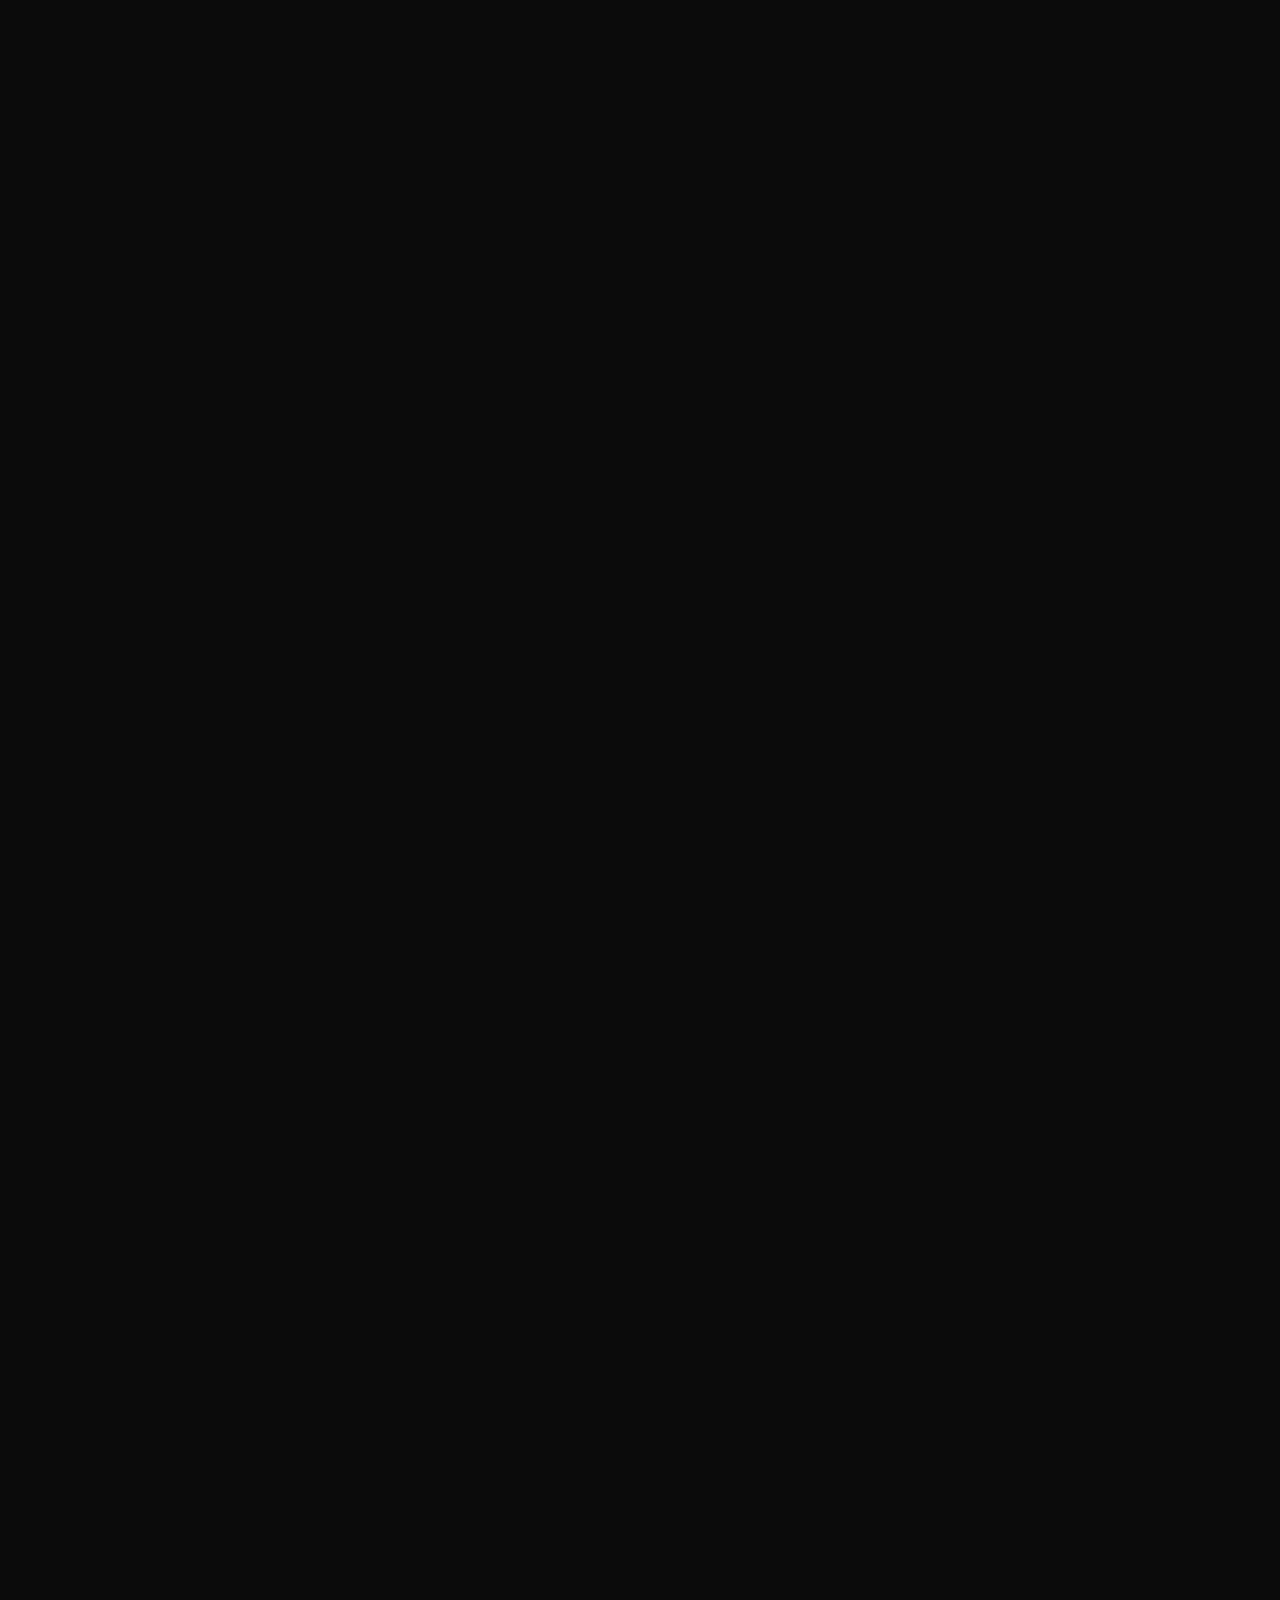
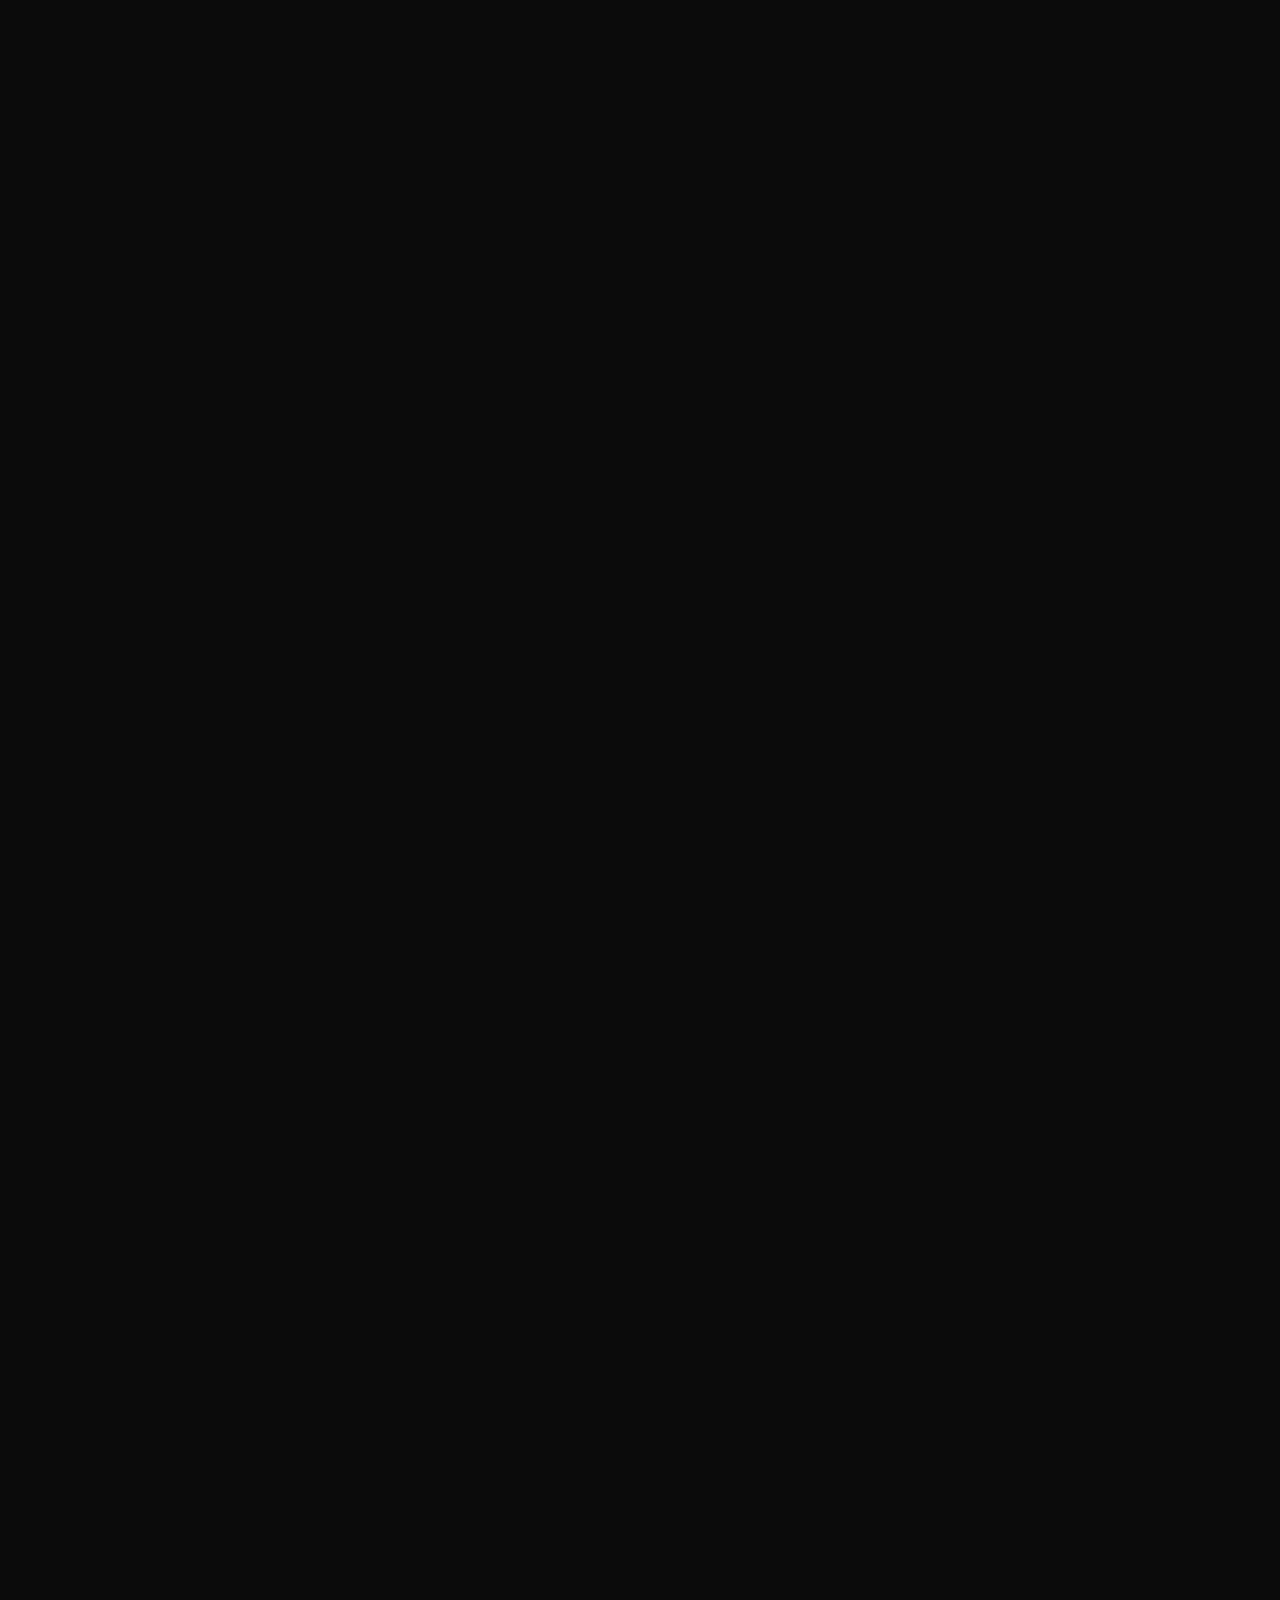
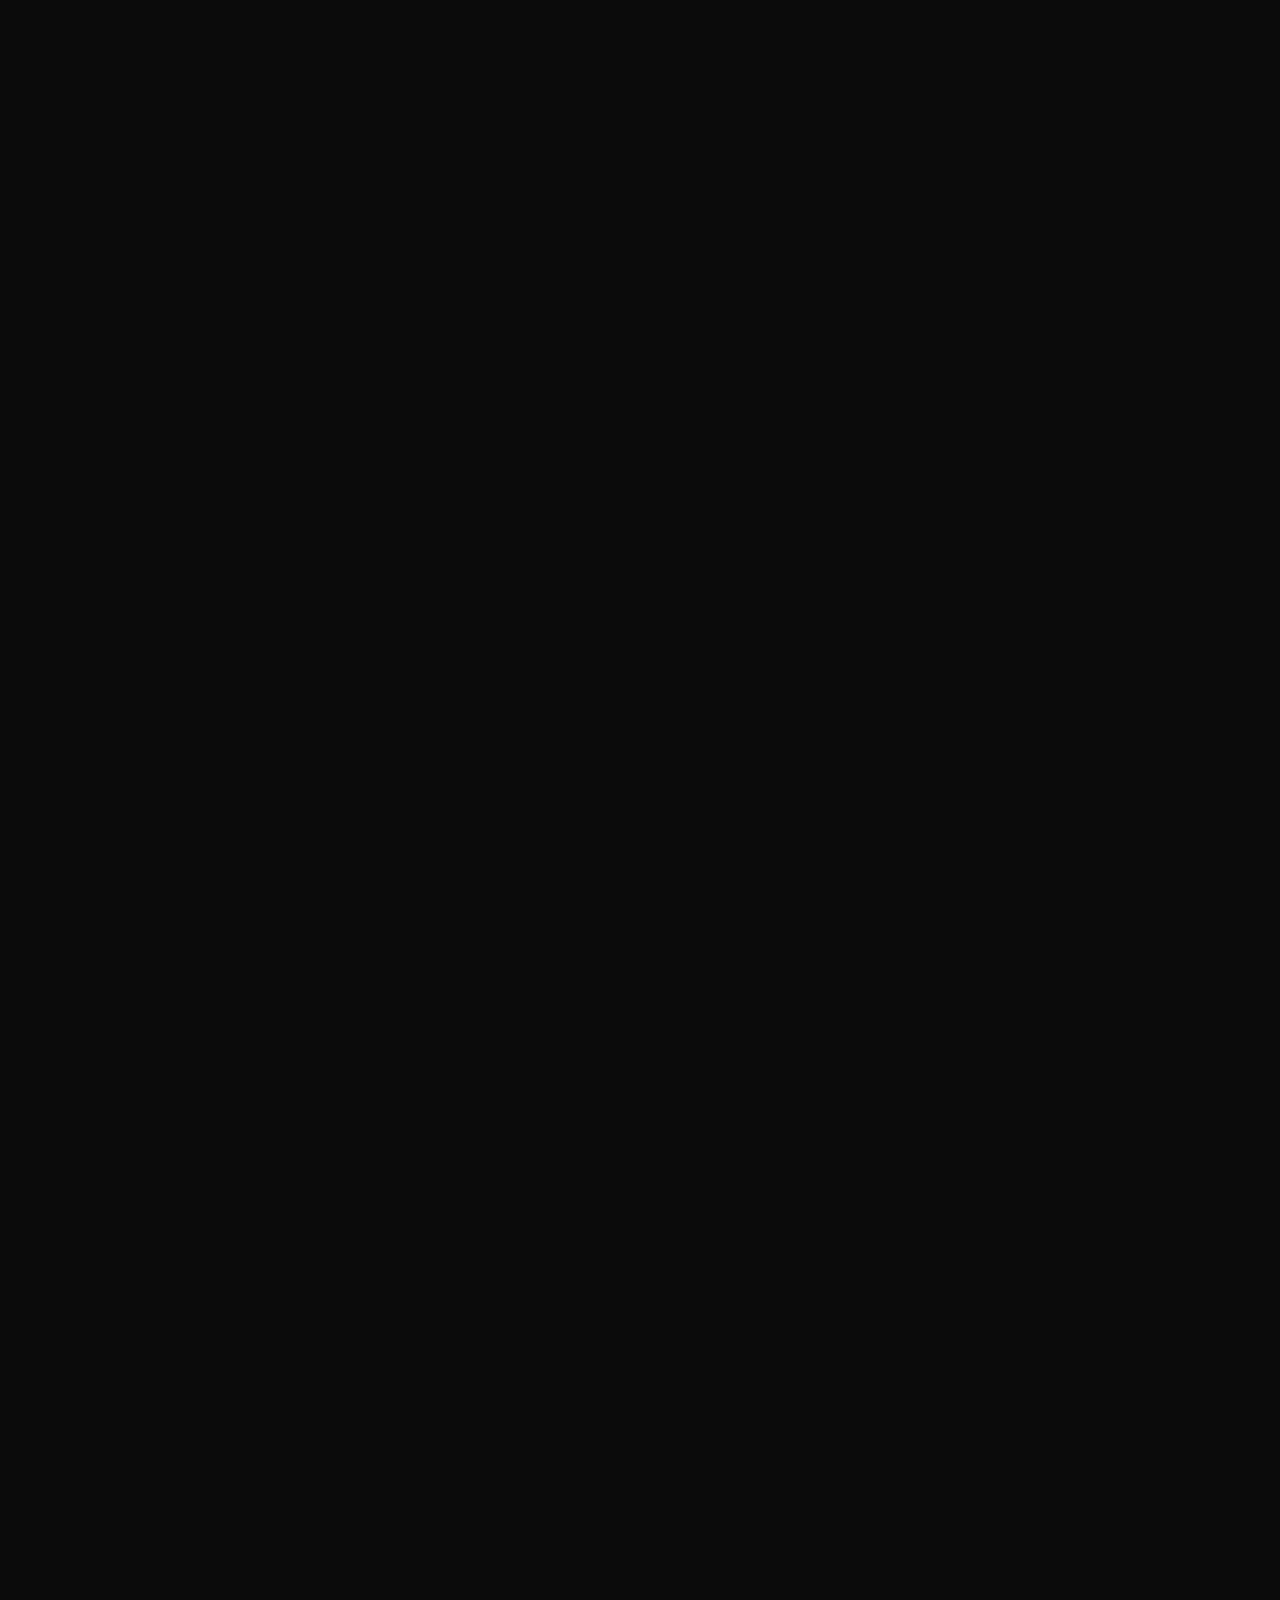
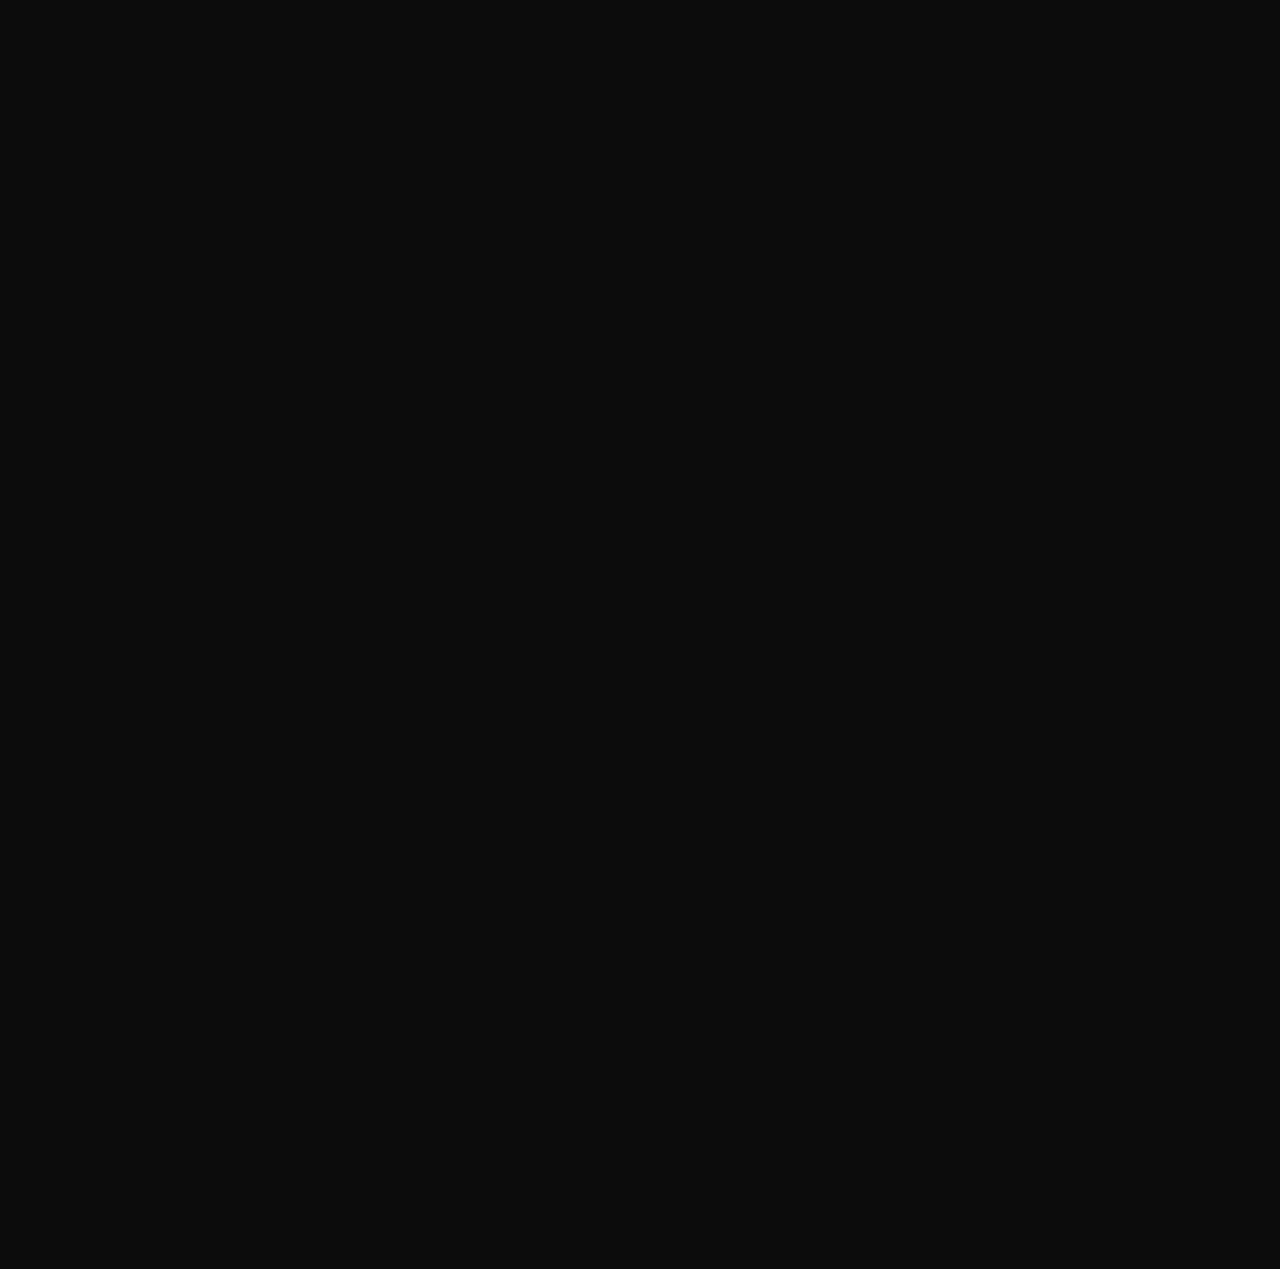
==== index.html @ 560ee4b4 "Initial Commit" ====
<!DOCTYPE html><!--  This site was created in Webflow. https://www.webflow.com  -->
<!--  Last Published: Mon Jul 11 2022 09:16:11 GMT+0000 (Coordinated Universal Time)  -->
<html data-wf-page="62cbea3e49e8c63cfcd0ecac" data-wf-site="62cbea3e49e8c60fb9d0eca7">
<head>
  <meta charset="utf-8">
  <title>Tunde Digital Pro | Visual Arts</title>
  <meta content="Tunde Digital Pro is a professional photographer specializing in Cinematography, Video Content Creation, Pictures and Animations helping small businesses, non-profits, &amp; individuals succeed on the web content" name="description">
  <meta content="Tunde Digital Pro | Professional Photographer" property="og:title">
  <meta content="Tunde Digital Pro is a professional photographer specializing in Cinematography, Video Content Creation, Pictures and Animations helping small businesses, non-profits, &amp; individuals succeed on the web content" property="og:description">
  <meta content="https://uploads-ssl.webflow.com/60ebc127983d7f86c1175c0a/60ec6b22c7c808c60094d18e_edited-IMG_2012.jpg" property="og:image">
  <meta content="Darren Harroff | Webflow Expert &amp; Digital Designer" property="twitter:title">
  <meta content="Tunde Digital Pro is a professional photographer specializing in Cinematography, Video Content Creation, Pictures and Animations helping small businesses, non-profits, &amp; individuals succeed on the web content" property="twitter:description">
  <meta content="https://uploads-ssl.webflow.com/60ebc127983d7f86c1175c0a/60ec6b22c7c808c60094d18e_edited-IMG_2012.jpg" property="twitter:image">
  <meta property="og:type" content="website">
  <meta content="summary_large_image" name="twitter:card">
  <meta content="width=device-width, initial-scale=1" name="viewport">
  <meta content="Webflow" name="generator">
  <link href="css/normalize.css" rel="stylesheet" type="text/css">
  <link href="css/webflow.css" rel="stylesheet" type="text/css">
  <link href="css/template2-33105a.webflow.css" rel="stylesheet" type="text/css">
  <style>@media (min-width:992px) {html.w-mod-js:not(.w-mod-ix) [data-w-id="42b2e0fd-8718-41ca-9d57-e342f65f5da0"] {-webkit-transform:translate3d(0, 0, 0) scale3d(1, 0, 1) rotateX(0) rotateY(0) rotateZ(0) skew(0, 0);-moz-transform:translate3d(0, 0, 0) scale3d(1, 0, 1) rotateX(0) rotateY(0) rotateZ(0) skew(0, 0);-ms-transform:translate3d(0, 0, 0) scale3d(1, 0, 1) rotateX(0) rotateY(0) rotateZ(0) skew(0, 0);transform:translate3d(0, 0, 0) scale3d(1, 0, 1) rotateX(0) rotateY(0) rotateZ(0) skew(0, 0);}html.w-mod-js:not(.w-mod-ix) [data-w-id="4d3be258-c948-62e9-1981-57ecc1e276d4"] {-webkit-transform:translate3d(0, 1em, 0) scale3d(1, 1, 1) rotateX(0) rotateY(0) rotateZ(0) skew(0, 3deg);-moz-transform:translate3d(0, 1em, 0) scale3d(1, 1, 1) rotateX(0) rotateY(0) rotateZ(0) skew(0, 3deg);-ms-transform:translate3d(0, 1em, 0) scale3d(1, 1, 1) rotateX(0) rotateY(0) rotateZ(0) skew(0, 3deg);transform:translate3d(0, 1em, 0) scale3d(1, 1, 1) rotateX(0) rotateY(0) rotateZ(0) skew(0, 3deg);opacity:0;}}@media (max-width:991px) and (min-width:768px) {html.w-mod-js:not(.w-mod-ix) [data-w-id="42b2e0fd-8718-41ca-9d57-e342f65f5da0"] {-webkit-transform:translate3d(0, 0, 0) scale3d(1, 0, 1) rotateX(0) rotateY(0) rotateZ(0) skew(0, 0);-moz-transform:translate3d(0, 0, 0) scale3d(1, 0, 1) rotateX(0) rotateY(0) rotateZ(0) skew(0, 0);-ms-transform:translate3d(0, 0, 0) scale3d(1, 0, 1) rotateX(0) rotateY(0) rotateZ(0) skew(0, 0);transform:translate3d(0, 0, 0) scale3d(1, 0, 1) rotateX(0) rotateY(0) rotateZ(0) skew(0, 0);}}@media (max-width:767px) and (min-width:480px) {html.w-mod-js:not(.w-mod-ix) [data-w-id="42b2e0fd-8718-41ca-9d57-e342f65f5da0"] {-webkit-transform:translate3d(0, 0, 0) scale3d(1, 0, 1) rotateX(0) rotateY(0) rotateZ(0) skew(0, 0);-moz-transform:translate3d(0, 0, 0) scale3d(1, 0, 1) rotateX(0) rotateY(0) rotateZ(0) skew(0, 0);-ms-transform:translate3d(0, 0, 0) scale3d(1, 0, 1) rotateX(0) rotateY(0) rotateZ(0) skew(0, 0);transform:translate3d(0, 0, 0) scale3d(1, 0, 1) rotateX(0) rotateY(0) rotateZ(0) skew(0, 0);}}@media (max-width:479px) {html.w-mod-js:not(.w-mod-ix) [data-w-id="42b2e0fd-8718-41ca-9d57-e342f65f5da0"] {-webkit-transform:translate3d(0, 0, 0) scale3d(1, 0, 1) rotateX(0) rotateY(0) rotateZ(0) skew(0, 0);-moz-transform:translate3d(0, 0, 0) scale3d(1, 0, 1) rotateX(0) rotateY(0) rotateZ(0) skew(0, 0);-ms-transform:translate3d(0, 0, 0) scale3d(1, 0, 1) rotateX(0) rotateY(0) rotateZ(0) skew(0, 0);transform:translate3d(0, 0, 0) scale3d(1, 0, 1) rotateX(0) rotateY(0) rotateZ(0) skew(0, 0);}}</style>
  <script src="https://ajax.googleapis.com/ajax/libs/webfont/1.6.26/webfont.js" type="text/javascript"></script>
  <script type="text/javascript">WebFont.load({  google: {    families: ["DM Serif Display:regular","Roboto:300,regular,500,700,900"]  }});</script>
  <!-- [if lt IE 9]><script src="https://cdnjs.cloudflare.com/ajax/libs/html5shiv/3.7.3/html5shiv.min.js" type="text/javascript"></script><![endif] -->
  <script type="text/javascript">!function(o,c){var n=c.documentElement,t=" w-mod-";n.className+=t+"js",("ontouchstart"in o||o.DocumentTouch&&c instanceof DocumentTouch)&&(n.className+=t+"touch")}(window,document);</script>
  <link href="images/tdp-favicon.jpg" rel="shortcut icon" type="image/x-icon">
  <link href="images/tdp-webclip-ed.jpg" rel="apple-touch-icon">
  <style>
body {
overflow-x: hidden;
opacity: 0;
}
</style>
  <style>
  .service_list p {
    transform: translate3d(-200%,0,0);
  }
  .service_list:before {
    transform: scale3d(1,0,1);
  }
  @media (max-width:767px){
    .service_list p {
       transform: translate3d(-50%,0,0);
    }
  }
</style>
</head>
<body data-w-id="60ebc127983d7f13b7175c0c" style="opacity:0">
  <div class="globals">
    <div class="global-css w-embed">
      <style>
  .no-point {
    pointer-events: none;
  }
  .service_list p {
    font-size: 1.5em;
    padding: .75em 0;
    width: auto;
    transition: transform 1500ms cubic-bezier(.19, 1, .22, 1) 750ms;
  }
  .service:nth-child(odd) .service_list p:nth-child(3n + 1) {
    padding-left: 2em;
  }
  .service:nth-child(odd) .service_list p:nth-child(2n + 2) {
    padding-left: 4em;
  }
  .service:nth-child(even) .service_list p:nth-child(3n + 2) {
    padding-left: 2em;
  }
  .service:nth-child(even) .service_list p:nth-child(4n + 1) {
    padding-left: 4em;
  }
  .service_list p.reveal {
    transform: translate3d(0%,0,0);
  }
  .service_list:before {
    content: "";
    display: block;
    width: 3px;
    height: 100%;
    background: #000;
    transform-origin: top;
    transition: transform 2000ms cubic-bezier(.19, 1, .22, 1) 500ms;
    position: absolute;
    left: 0;
    top: 0;
    z-index: 2;
  }
  .service_list:after {
    content: "";
    display: block;
    width: 100vw;
    height: 100%;
    background: #fff;
    position: absolute;
    right: 100%;
    top: 0;
    bottom: 0;
    z-index: 1;
  }
  .service_list.reveal:before{
    transform: scale3d(1,1,1);
  }
  .custom-cursor_wrap, .img-span_img-outer{
    pointer-events: none;
  }
  .cursor.cta-grow .cursor_arrow, .cursor.grow .cursor_arrow{
    opacity:1;
  }
   .cursor.blur-grow .cursor_arrow{
    opacity:0;
  }
  @keyframes rotate {
    from {transform: rotate(0deg);}
    to {transform: rotate(360deg);}
  }
  .cursor.blur-grow .cursor-text{
    display: block;
    opacity:1;
    animation: rotate 10s linear infinite;
  }
  body:hover .cursor {
    opacity: 1;
  }
  .section_body.large.about > .grow-text:nth-child(odd){
    transform-origin: bottom right !important;
  }
  .section_body.large.about > .grow-text:nth-child(3n + 2){
    transform-origin: center left !important;
  }
  @media (max-width:767px){
    .service_list p {
      width: 200vw;
    }
  }
  @media (min-width:1700px){
    body {
      font-size: 17px;
    }
  }
  @keyframes tickerForwards {
    from {transform: translate3d(0%, 0, 0);}
    to {transform: translate3d(-100%, 0, 0);}
  }
  .ticker.forwards .ticker_group {
    animation: tickerForwards 25s linear infinite;
  }
  .ticker.slow .ticker_group {
    animation: tickerForwards 45s linear infinite;
  }
  .ticker.giant .ticker_group {
    animation: tickerForwards 200s linear infinite;
  }
  @keyframes tickerBackwards {
    from {transform: translate3d(0%, 0, 0);}
    to {transform: translate3d(100%, 0, 0);}
  }
  .ticker.reverse .ticker_group {
    animation: tickerBackwards 25s linear infinite;
  }
  .img-span{
    display: inline-flex;
  }
</style>
    </div>
  </div>
  </div>
  <header class="header difference">
    <div class="container">
      <div class="navbar_inner">
        <a href="#home" class="logo_link w-inline-block"><img src="images/logo.jpg" loading="lazy" alt="DH Logo" class="navbar_logo"></a>
        <nav class="nav">
          <a href="#works" class="nav_link">Works.</a>
          <a href="#skills" class="nav_link">Skills.</a>
          <a href="#about" class="nav_link">About.</a>
          <a href="#contact" class="nav_link">Contact.</a>
        </nav>
      </div>
    </div>
  </header>
  <div id="luxy" class="page-wrapper">
    <section id="home" data-w-id="04dcac28-e0ae-953e-2822-13c173886ed8" class="section hero wf-section">
      <div class="container hero-container">
        <div class="hero_inner">
          <div style="opacity:0" class="img-reveal_wrap hero_img-wrap">
            <div class="img-reveal_block dark"></div><img src="images/img8.jpg" loading="lazy" sizes="(max-width: 767px) 90vw, (max-width: 991px) 545.046875px, 37vw" alt="Headshot of Darren Harroff" class="img-reveal_img hero_image">
          </div>
          <div class="hero_heading-wrap">
            <div class="hero_heading_embed w-embed">
              <h1 class="hero_heading-all">
                <span class="hero_heading-track heading-1">
                  <span class="hero_heading-inner heading-1">
                    <span class="hero_heading heading-1">Baba</span>
                  </span>
                </span>
                <span class="hero_heading-track heading-2">
                  <span class="hero_heading-inner heading-2">
                    <span class="hero_heading heading-2">Tunde</span>
                  </span>
                </span>
                <span class="hero_heading-track heading-3">
                  <span class="hero_heading-inner heading-3">
                    <span class="hero_heading heading-3">Professional</span>
                  </span>
                </span>
                <span class="hero_heading-track heading-4">
                  <span class="hero_heading-inner heading-4">
                    <span class="hero_heading heading-4">Photographer</span>
                  </span>
                </span>
              </h1>
            </div>
          </div>
          <div class="hero_heading-wrap control">
            <div class="hero_heading-all">
              <div style="-webkit-transform:translate3d(-100vw, 0, 0) scale3d(1, 1, 1) rotateX(0) rotateY(0) rotateZ(0) skew(0, 0);-moz-transform:translate3d(-100vw, 0, 0) scale3d(1, 1, 1) rotateX(0) rotateY(0) rotateZ(0) skew(0, 0);-ms-transform:translate3d(-100vw, 0, 0) scale3d(1, 1, 1) rotateX(0) rotateY(0) rotateZ(0) skew(0, 0);transform:translate3d(-100vw, 0, 0) scale3d(1, 1, 1) rotateX(0) rotateY(0) rotateZ(0) skew(0, 0)" class="hero_heading-track heading-1">
                <div class="hero_heading-inner heading-1">
                  <div class="hero_heading heading-1">Baba</div>
                </div>
              </div>
              <div style="-webkit-transform:translate3d(100vw, 0, 0) scale3d(1, 1, 1) rotateX(0) rotateY(0) rotateZ(0) skew(0, 0);-moz-transform:translate3d(100vw, 0, 0) scale3d(1, 1, 1) rotateX(0) rotateY(0) rotateZ(0) skew(0, 0);-ms-transform:translate3d(100vw, 0, 0) scale3d(1, 1, 1) rotateX(0) rotateY(0) rotateZ(0) skew(0, 0);transform:translate3d(100vw, 0, 0) scale3d(1, 1, 1) rotateX(0) rotateY(0) rotateZ(0) skew(0, 0)" class="hero_heading-track heading-2">
                <div class="hero_heading-inner heading-2">
                  <div class="hero_heading heading-2">Tunde</div>
                </div>
              </div>
              <div style="-webkit-transform:translate3d(-100vw, 0, 0) scale3d(1, 1, 1) rotateX(0) rotateY(0) rotateZ(0) skew(0, 0);-moz-transform:translate3d(-100vw, 0, 0) scale3d(1, 1, 1) rotateX(0) rotateY(0) rotateZ(0) skew(0, 0);-ms-transform:translate3d(-100vw, 0, 0) scale3d(1, 1, 1) rotateX(0) rotateY(0) rotateZ(0) skew(0, 0);transform:translate3d(-100vw, 0, 0) scale3d(1, 1, 1) rotateX(0) rotateY(0) rotateZ(0) skew(0, 0)" class="hero_heading-track heading-3">
                <div class="hero_heading-inner heading-3">
                  <div class="hero_heading heading-3">Professional</div>
                </div>
              </div>
              <div style="-webkit-transform:translate3d(100vw, 0, 0) scale3d(1, 1, 1) rotateX(0) rotateY(0) rotateZ(0) skew(0, 0);-moz-transform:translate3d(100vw, 0, 0) scale3d(1, 1, 1) rotateX(0) rotateY(0) rotateZ(0) skew(0, 0);-ms-transform:translate3d(100vw, 0, 0) scale3d(1, 1, 1) rotateX(0) rotateY(0) rotateZ(0) skew(0, 0);transform:translate3d(100vw, 0, 0) scale3d(1, 1, 1) rotateX(0) rotateY(0) rotateZ(0) skew(0, 0)" class="hero_heading-track heading-4">
                <div class="hero_heading-inner heading-4">
                  <div class="hero_heading heading-4">Photographer</div>
                </div>
              </div>
            </div>
          </div>
        </div>
      </div>
    </section>
    <section class="section intro wf-section">
      <div class="container small">
        <div class="section_content">
          <!--<p data-w-id="30066008-27c5-a99b-6710-d096ce9dacd4" class="section_body large intro">Hey, Babatunde here.<span data-w-id="97bb521d-1930-e11f-e10d-025095fb128a" class="emoji">👋</span> I&#x27;m a Professional Photographer, &amp; visual designer. I love helping people thrive online with memorable pictures.</p> -->
          <p id="w-node-_9f3f3223-5878-20eb-144c-2a6d6eb0b722-fcd0ecac" class="section_body intro">If you need help bringing a dream, idea, or business to life with pro visuals like pictures, video content, or drone shots - give me a call!</p>
        </div>
      </div>
    </section>
    <section id="works" class="section projects wf-section">
      <h2 class="section-heading">Recent Work</h2>
      <div class="container works">
        <div data-w-id="f6585821-a33f-a5b0-aed3-c9632f41658b" class="flow-grid">
          <div id="w-node-_632c353c-3a0e-0c65-c1ca-de559a821920-fcd0ecac" data-w-id="632c353c-3a0e-0c65-c1ca-de559a821920" class="project_item vsds w-dyn-list">
            <div role="list" class="w-dyn-items">
              <div role="listitem" class="w-dyn-item">
                <a href="#" class="project vsds w-inline-block"><img id="w-node-_6bafd87a-d994-c9da-b3aa-0e6480e00949-fcd0ecac" loading="lazy" width="1000" src="/images/img1.jpg" alt="" class="project_image vsds">
                  <div id="w-node-_6bafd87a-d994-c9da-b3aa-0e6480e0094a-fcd0ecac" class="project_darken"></div>
                  <div id="w-node-_6bafd87a-d994-c9da-b3aa-0e6480e0094b-fcd0ecac" class="project_info">
                    <h3 id="w-node-_6bafd87a-d994-c9da-b3aa-0e6480e0094c-fcd0ecac" class="project_name">Skyscrapers, Cape Town</h3>
                    <div id="w-node-_6bafd87a-d994-c9da-b3aa-0e6480e0094e-fcd0ecac" class="project_desc">Street Photography</div>
                  </div>
                </a>
              </div>
            </div>
          </div>
          <div id="w-node-ff3e8412-0a37-3eff-8c20-2de0518a68e7-fcd0ecac" class="project_item tmm w-dyn-list">
            <div role="list" class="w-dyn-items">
              <div role="listitem" class="w-dyn-item">
                <a href="#" class="project tmm w-inline-block"><img id="w-node-ff3e8412-0a37-3eff-8c20-2de0518a68eb-fcd0ecac" loading="lazy" width="800" src="/images/img2.jpg" alt="" class="project_image tmm">
                  <div id="w-node-ff3e8412-0a37-3eff-8c20-2de0518a68ec-fcd0ecac" class="project_darken"></div>
                  <div id="w-node-ff3e8412-0a37-3eff-8c20-2de0518a68ed-fcd0ecac" class="project_info">
                    <h3 id="w-node-ff3e8412-0a37-3eff-8c20-2de0518a68ee-fcd0ecac" class="project_name">Africa Wild Flowers</h3>
                    <div id="w-node-ff3e8412-0a37-3eff-8c20-2de0518a68ef-fcd0ecac" class="project_desc">The Great Outdoors</div>
                  </div>
                </a>
              </div>
            </div>
          </div>
          <div id="w-node-cc5274d2-0126-6461-0282-265aa0bee7be-fcd0ecac" class="project_item bkz w-dyn-list">
            <div role="list" class="w-dyn-items">
              <div role="listitem" class="w-dyn-item">
                <a href="#" class="project bkz w-inline-block"><img id="w-node-cc5274d2-0126-6461-0282-265aa0bee7c2-fcd0ecac" loading="lazy" width="400" src="/images/IMG-8527.jpg" alt="" class="project_image bkz">
                  <div id="w-node-cc5274d2-0126-6461-0282-265aa0bee7c3-fcd0ecac" class="project_darken"></div>
                  <div id="w-node-cc5274d2-0126-6461-0282-265aa0bee7c4-fcd0ecac" class="project_info">
                    <h3 id="w-node-cc5274d2-0126-6461-0282-265aa0bee7c5-fcd0ecac" class="project_name">Lights, Camera, Action</h3>
                    <div id="w-node-cc5274d2-0126-6461-0282-265aa0bee7c6-fcd0ecac" class="project_desc">Camera</div>
                  </div>
                </a>
              </div>
            </div>
          </div>
          <div id="w-node-_51cb5d12-54e3-7db2-71d5-1ca996ae2c1a-fcd0ecac" class="project_item bbq w-dyn-list">
            <div role="list" class="w-dyn-items">
              <div role="listitem" class="w-dyn-item">
                <a href="#" class="project bbq w-inline-block"><img id="w-node-_51cb5d12-54e3-7db2-71d5-1ca996ae2c1e-fcd0ecac" loading="lazy" width="300" src="/images/img3.jpg" alt="" class="project_image bbq">
                  <div id="w-node-_51cb5d12-54e3-7db2-71d5-1ca996ae2c1f-fcd0ecac" class="project_darken"></div>
                  <div id="w-node-_51cb5d12-54e3-7db2-71d5-1ca996ae2c20-fcd0ecac" class="project_info">
                    <h3 id="w-node-_51cb5d12-54e3-7db2-71d5-1ca996ae2c21-fcd0ecac" class="project_name">Weekend Hike</h3>
                    <div id="w-node-_51cb5d12-54e3-7db2-71d5-1ca996ae2c22-fcd0ecac" class="project_desc">The Great Outdoors</div>
                  </div>
                </a>
              </div>
            </div>
          </div>
          <div id="w-node-_31353db0-b592-3a3d-f0b0-8a650926bbd9-fcd0ecac" class="project_item pli w-dyn-list">
            <div role="list" class="w-dyn-items">
              <div role="listitem" class="w-dyn-item">
                <a href="#" class="project pli w-inline-block"><img id="w-node-_31353db0-b592-3a3d-f0b0-8a650926bbdd-fcd0ecac" loading="lazy" width="650" src="/images/img4.jpg" alt="" class="project_image pli">
                  <div id="w-node-_31353db0-b592-3a3d-f0b0-8a650926bbde-fcd0ecac" class="project_darken"></div>
                  <div id="w-node-_31353db0-b592-3a3d-f0b0-8a650926bbdf-fcd0ecac" class="project_info">
                    <h3 id="w-node-_31353db0-b592-3a3d-f0b0-8a650926bbe0-fcd0ecac" class="project_name">Her name is Emma</h3>
                    <div id="w-node-_31353db0-b592-3a3d-f0b0-8a650926bbe1-fcd0ecac" class="project_desc">Street Photography</div>
                  </div>
                </a>
              </div>
            </div>
          </div>
          <div id="w-node-fd648bfc-adf0-5649-2433-140a1df7f614-fcd0ecac" class="project_item ej w-dyn-list">
            <div role="list" class="w-dyn-items">
              <div role="listitem" class="w-dyn-item">
                <a href="#" class="project ej w-inline-block"><img id="w-node-fd648bfc-adf0-5649-2433-140a1df7f618-fcd0ecac" loading="lazy" width="400" src="/images/img5.jpg" alt="" class="project_image ej">
                  <div id="w-node-fd648bfc-adf0-5649-2433-140a1df7f619-fcd0ecac" class="project_darken"></div>
                  <div id="w-node-fd648bfc-adf0-5649-2433-140a1df7f61a-fcd0ecac" class="project_info">
                    <h3 id="w-node-fd648bfc-adf0-5649-2433-140a1df7f61b-fcd0ecac" class="project_name">This is Africa - Wildlife</h3>
                    <div id="w-node-fd648bfc-adf0-5649-2433-140a1df7f61c-fcd0ecac" class="project_desc">The Great Outdoors</div>
                  </div>
                </a>
              </div>
            </div>
          </div>
          <div id="w-node-_93a15993-008c-52a8-866e-a4c297483cc5-fcd0ecac" class="project_item mwa w-dyn-list">
            <div role="list" class="w-dyn-items">
              <div role="listitem" class="w-dyn-item">
                <a href="#" class="project mwa w-inline-block"><img id="w-node-_93a15993-008c-52a8-866e-a4c297483cc9-fcd0ecac" loading="lazy" width="400" src="/images/img6.jpg" alt="" class="project_image mwa">
                  <div id="w-node-_93a15993-008c-52a8-866e-a4c297483cca-fcd0ecac" class="project_darken"></div>
                  <div id="w-node-_93a15993-008c-52a8-866e-a4c297483ccb-fcd0ecac" class="project_info">
                    <h3 id="w-node-_93a15993-008c-52a8-866e-a4c297483ccc-fcd0ecac" class="project_name">This is Africa - Drive</h3>
                    <div id="w-node-_93a15993-008c-52a8-866e-a4c297483ccd-fcd0ecac" class="project_desc">The Great Outdoors</div>
                  </div>
                </a>
              </div>
            </div>
          </div>
        </div>
      </div>
    </section>
    <section id="skills" class="section light wf-section">
      <div class="container small">
        <h2 class="section-heading">Services</h2>
        <div class="services_collection w-dyn-list">
          <div role="list" class="services_list w-dyn-items">
            <div role="listitem" class="service w-dyn-item">
                <div id="w-node-_01758bed-6d3e-85a3-b81e-5b450a659ff2-fcd0ecac" class="service-content">
                  <h3 class="service_title">Photography</h3>
                  <p class="section_body small service-desc">Lorem ipsum dolor sit amet, consectetur adipiscing elit, sed do eiusmod tempor incididunt ut labore et dolore magna
                  aliqua. Ut enim ad minim veniam, quis nostrud exercitation ullamco laboris nisi ut aliquip ex ea commodo consequat.</p>
                </div>
                <div id="w-node-dd9341d7-13df-2998-3032-e5d9ce9833ab-fcd0ecac" class="service_list w-richtext">
                  <p class="reveal">Portrait Photography</p>
                  <p class="reveal">Fashion Photography</p>
                  <p class="reveal">Editorial Photography</p>
                </div> 
            </div>
            <div role="listitem" class="service w-dyn-item">
              <div id="w-node-_01758bed-6d3e-85a3-b81e-5b450a659ff2-fcd0ecac" class="service-content">
                <h3 class="service_title">Cinematography</h3>
                <p class="section_body small service-desc">Lorem ipsum dolor sit amet, consectetur adipiscing elit, sed do eiusmod
                  tempor incididunt ut labore et dolore magna
                  aliqua. Ut enim ad minim veniam, quis nostrud exercitation ullamco laboris nisi ut aliquip ex ea commodo
                  consequat.
                </p>
              </div>
              <div id="w-node-dd9341d7-13df-2998-3032-e5d9ce9833ab-fcd0ecac" class="service_list w-richtext">
                <p class="reveal">Close-ups</p>
                <p class="reveal">Medium Shots</p>
                <p class="reveal">Long Shots</p>
              </div>
            </div>
            <div role="listitem" class="service w-dyn-item">
              <div id="w-node-_01758bed-6d3e-85a3-b81e-5b450a659ff2-fcd0ecac" class="service-content">
                <h3 class="service_title">Content Creation</h3>
                <p class="section_body small service-desc">Lorem ipsum dolor sit amet, consectetur adipiscing elit, sed do eiusmod
                  tempor incididunt ut labore et dolore magna
                  aliqua. Ut enim ad minim veniam, quis nostrud exercitation ullamco laboris nisi ut aliquip ex ea commodo
                  consequat.</p>
              </div>
              <div id="w-node-dd9341d7-13df-2998-3032-e5d9ce9833ab-fcd0ecac" class="service_list w-richtext">
                <p class="reveal">High Quaility Images</p>
                <p class="reveal">Instagram Shots</p>
                <p class="reveal">Reels & Vlogs</p>
                <p class="reveal">Ads</p>
                <p class="reveal">Animations</p>
              </div>
            </div>
          </div>
        </div>
      </div>
    </section>
     <section id="about" class="section about wf-section">
      <div class="container small about">
        <div class="section_content">
          <h2 id="w-node-_23362570-771b-0c45-251f-7b311e606ac7-fcd0ecac" data-w-id="23362570-771b-0c45-251f-7b311e606ac7" style="-webkit-transform:translate3d(0, 1em, 0) scale3d(1, 1, 1) rotateX(0) rotateY(0) rotateZ(0) skew(0, 3deg);-moz-transform:translate3d(0, 1em, 0) scale3d(1, 1, 1) rotateX(0) rotateY(0) rotateZ(0) skew(0, 3deg);-ms-transform:translate3d(0, 1em, 0) scale3d(1, 1, 1) rotateX(0) rotateY(0) rotateZ(0) skew(0, 3deg);transform:translate3d(0, 1em, 0) scale3d(1, 1, 1) rotateX(0) rotateY(0) rotateZ(0) skew(0, 3deg);opacity:0" class="section_heading">A  <em>little</em>  about me.</h2>
          <div class="img-carousel"><img src="images/Harroff3.jpg" loading="lazy" srcset="images/Harroff3-p-1080.jpeg 1080w, images/Harroff3.jpg 1553w" sizes="100vw" alt="" class="img-reveal_img"><img src="images/us.jpeg" loading="lazy" srcset="images/us-p-800.jpeg 800w, images/us-p-1080.jpeg 1080w, images/us.jpeg 1265w" sizes="100vw" alt="" class="img-reveal_img med"><img src="images/edited-IMG_2028.jpg" loading="lazy" srcset="images/edited-IMG_2028-p-1080.jpeg 1080w, images/edited-IMG_2028-p-1600.jpeg 1600w, images/edited-IMG_2028-p-2000.jpeg 2000w, images/edited-IMG_2028-p-2600.jpeg 2600w, images/edited-IMG_2028-p-3200.jpeg 3200w, images/edited-IMG_2028.jpg 6240w" sizes="100vw" alt="" class="img-reveal_img"><img src="images/Team-edited_comped-2.jpg" loading="lazy" srcset="images/Team-edited_comped-2-p-500.jpeg 500w, images/Team-edited_comped-2-p-800.jpeg 800w, images/Team-edited_comped-2-p-1080.jpeg 1080w, images/Team-edited_comped-2.jpg 2200w" sizes="100vw" alt="" class="img-reveal_img wide"><img src="images/guitar.jpg" loading="lazy" srcset="images/guitar-p-500.jpeg 500w, images/guitar-p-800.jpeg 800w, images/guitar-p-1080.jpeg 1080w, images/guitar.jpg 1260w" sizes="100vw" alt="" class="img-reveal_img narrow"></div>
          <p id="w-node-_98a14f7d-fdb7-2633-ed68-c96352d5cbba-fcd0ecac" class="section_body small about-1">I&#x27;ve been a professional photographer since 2017, Lorem ipsum dolor sit amet, consectetur adipiscing elit, sed do eiusmod tempor incididunt ut labore et dolore magna
          aliqua. Ut enim ad minim veniam, quis nostrud exercitation ullamco laboris nisi ut aliquip ex ea commodo consequat.</p>
        </div>
    </section> 
    <section id="contact" data-w-id="84d73f91-c445-e47c-c983-947287ca7958" class="section contact wf-section">
      <div class="container footer-content">
        <div class="section_content">
          <p id="w-node-_1b6afe74-1809-997e-3d15-1910ffe34fd9-fcd0ecac" class="section_body footer">Want to work together?</p>
          <a data-w-id="4d3be258-c948-62e9-1981-57ecc1e276d4" href="mailto:nftunde1@gmail.com" class="email_link w-inline-block">
            <div class="email_text">hello@tdpvisuals.com</div>
            <div data-w-id="42b2e0fd-8718-41ca-9d57-e342f65f5da0" class="cta-underline"></div>
          </a>
        </div>
      </div>
      <div class="footer-tickers">
        <div class="footer-ticker-group">
          <div class="ticker giant opacity-75">
            <div class="ticker_track">
              <div class="ticker_group">
                <div class="section_heading ticker-text black"> • </div>
                <div class="section_heading ticker-text black">Let&#x27;s work together</div>
                <div class="section_heading ticker-text black"> • </div>
                <div class="section_heading ticker-text black">Let&#x27;s work together</div>
                <div class="section_heading ticker-text black"> • </div>
                <div class="section_heading ticker-text black">Let&#x27;s work together</div>
                <div class="section_heading ticker-text black"> • </div>
                <div class="section_heading ticker-text black">Let&#x27;s work together</div>
                <div class="section_heading ticker-text black"> • </div>
                <div class="section_heading ticker-text black">Let&#x27;s work together</div>
                <div class="section_heading ticker-text black"> • </div>
                <div class="section_heading ticker-text black">Let&#x27;s work together</div>
              </div>
              <div class="ticker_group">
                <div class="section_heading ticker-text black"> • </div>
                <div class="section_heading ticker-text black">Let&#x27;s work together</div>
                <div class="section_heading ticker-text black"> • </div>
                <div class="section_heading ticker-text black">Let&#x27;s work together</div>
                <div class="section_heading ticker-text black"> • </div>
                <div class="section_heading ticker-text black">Let&#x27;s work together</div>
                <div class="section_heading ticker-text black"> • </div>
                <div class="section_heading ticker-text black">Let&#x27;s work together</div>
                <div class="section_heading ticker-text black"> • </div>
                <div class="section_heading ticker-text black">Let&#x27;s work together</div>
                <div class="section_heading ticker-text black"> • </div>
                <div class="section_heading ticker-text black">Let&#x27;s work together</div>
              </div>
            </div>
          </div>
        </div>
      </div>
    </section>
  </div>
  <script src="https://d3e54v103j8qbb.cloudfront.net/js/jquery-3.5.1.min.dc5e7f18c8.js?site=62cbea3e49e8c60fb9d0eca7" type="text/javascript" integrity="sha256-9/aliU8dGd2tb6OSsuzixeV4y/faTqgFtohetphbbj0=" crossorigin="anonymous"></script>
  <script src="js/webflow.js" type="text/javascript"></script>
  <!-- [if lte IE 9]><script src="https://cdnjs.cloudflare.com/ajax/libs/placeholders/3.0.2/placeholders.min.js"></script><![endif] -->
  <script defer="">
//custom cursor
  const cursor = document.querySelector('.cursor');
    const navLinks = document.querySelectorAll('.nav_link, .project_item');
    navLinks.forEach(l=>{
      l.addEventListener("mouseenter", e => {
        cursor.classList.add("grow");
        console.log(cursor);
      });
      l.addEventListener("mouseleave", e => {
        cursor.classList.remove("grow");
      })
    })
    const ctaLinks = document.querySelectorAll('.cta, .email_link');
    ctaLinks.forEach(l=>{
      l.addEventListener("mouseenter", e => {
        cursor.classList.add("cta-grow");
      });
      l.addEventListener("mouseleave", e => {
        cursor.classList.remove("cta-grow");
      })
    });
    const blurLinks = document.querySelectorAll('.project_item');
    blurLinks.forEach(l=>{
      l.addEventListener("mouseenter", e => {
        cursor.classList.add("blur-grow");
      });
      l.addEventListener("mouseleave", e => {
        cursor.classList.remove("blur-grow");
      })
    });
//service list anim
  const items = document.querySelectorAll(".service_list p, .service_list");
  items.forEach(item => {
    new IntersectionObserver((entries, observer) => { 
      entries.forEach(entry => {
        if(entry.isIntersecting){
          entry.target.classList.add('reveal');
        }
      });
    },
                             { 
      rootMargin: "-15% 0% -15% 0%",
      threshold: 0
    }).observe(item);
  })
</script>
</body>
</html>
---- css/webflow.css ----
@font-face {
  font-family: 'webflow-icons';
  src: url("[data-uri]") format('truetype');
  font-weight: normal;
  font-style: normal;
}
[class^="w-icon-"],
[class*=" w-icon-"] {
  /* use !important to prevent issues with browser extensions that change fonts */
  font-family: 'webflow-icons' !important;
  speak: none;
  font-style: normal;
  font-weight: normal;
  font-variant: normal;
  text-transform: none;
  line-height: 1;
  /* Better Font Rendering =========== */
  -webkit-font-smoothing: antialiased;
  -moz-osx-font-smoothing: grayscale;
}
.w-icon-slider-right:before {
  content: "\e600";
}
.w-icon-slider-left:before {
  content: "\e601";
}
.w-icon-nav-menu:before {
  content: "\e602";
}
.w-icon-arrow-down:before,
.w-icon-dropdown-toggle:before {
  content: "\e603";
}
.w-icon-file-upload-remove:before {
  content: "\e900";
}
.w-icon-file-upload-icon:before {
  content: "\e903";
}
* {
  -webkit-box-sizing: border-box;
  -moz-box-sizing: border-box;
  box-sizing: border-box;
}
html {
  height: 100%;
}
body {
  margin: 0;
  min-height: 100%;
  background-color: #fff;
  font-family: Arial, sans-serif;
  font-size: 14px;
  line-height: 20px;
  color: #333;
}
img {
  max-width: 100%;
  vertical-align: middle;
  display: inline-block;
}
html.w-mod-touch * {
  background-attachment: scroll !important;
}
.w-block {
  display: block;
}
.w-inline-block {
  max-width: 100%;
  display: inline-block;
}
.w-clearfix:before,
.w-clearfix:after {
  content: " ";
  display: table;
  grid-column-start: 1;
  grid-row-start: 1;
  grid-column-end: 2;
  grid-row-end: 2;
}
.w-clearfix:after {
  clear: both;
}
.w-hidden {
  display: none;
}
.w-button {
  display: inline-block;
  padding: 9px 15px;
  background-color: #3898EC;
  color: white;
  border: 0;
  line-height: inherit;
  text-decoration: none;
  cursor: pointer;
  border-radius: 0;
}
input.w-button {
  -webkit-appearance: button;
}
html[data-w-dynpage] [data-w-cloak] {
  color: transparent !important;
}
.w-webflow-badge,
.w-webflow-badge * {
  position: static;
  left: auto;
  top: auto;
  right: auto;
  bottom: auto;
  z-index: auto;
  display: block;
  visibility: visible;
  overflow: visible;
  overflow-x: visible;
  overflow-y: visible;
  box-sizing: border-box;
  width: auto;
  height: auto;
  max-height: none;
  max-width: none;
  min-height: 0;
  min-width: 0;
  margin: 0;
  padding: 0;
  float: none;
  clear: none;
  border: 0 none transparent;
  border-radius: 0;
  background: none;
  background-image: none;
  background-position: 0% 0%;
  background-size: auto auto;
  background-repeat: repeat;
  background-origin: padding-box;
  background-clip: border-box;
  background-attachment: scroll;
  background-color: transparent;
  box-shadow: none;
  opacity: 1.0;
  transform: none;
  transition: none;
  direction: ltr;
  font-family: inherit;
  font-weight: inherit;
  color: inherit;
  font-size: inherit;
  line-height: inherit;
  font-style: inherit;
  font-variant: inherit;
  text-align: inherit;
  letter-spacing: inherit;
  text-decoration: inherit;
  text-indent: 0;
  text-transform: inherit;
  list-style-type: disc;
  text-shadow: none;
  font-smoothing: auto;
  vertical-align: baseline;
  cursor: inherit;
  white-space: inherit;
  word-break: normal;
  word-spacing: normal;
  word-wrap: normal;
}
.w-webflow-badge {
  position: fixed !important;
  display: inline-block !important;
  visibility: visible !important;
  opacity: 1 !important;
  z-index: 2147483647 !important;
  top: auto !important;
  right: 12px !important;
  bottom: 12px !important;
  left: auto !important;
  color: #AAADB0 !important;
  background-color: #fff !important;
  border-radius: 3px !important;
  padding: 6px 8px 6px 6px !important;
  font-size: 12px !important;
  opacity: 1.0 !important;
  line-height: 14px !important;
  text-decoration: none !important;
  transform: none !important;
  margin: 0 !important;
  width: auto !important;
  height: auto !important;
  overflow: visible !important;
  white-space: nowrap;
  box-shadow: 0 0 0 1px rgba(0, 0, 0, 0.1), 0px 1px 3px rgba(0, 0, 0, 0.1);
  cursor: pointer;
}
.w-webflow-badge > img {
  display: inline-block !important;
  visibility: visible !important;
  opacity: 1 !important;
  vertical-align: middle !important;
}
h1,
h2,
h3,
h4,
h5,
h6 {
  font-weight: bold;
  margin-bottom: 10px;
}
h1 {
  font-size: 38px;
  line-height: 44px;
  margin-top: 20px;
}
h2 {
  font-size: 32px;
  line-height: 36px;
  margin-top: 20px;
}
h3 {
  font-size: 24px;
  line-height: 30px;
  margin-top: 20px;
}
h4 {
  font-size: 18px;
  line-height: 24px;
  margin-top: 10px;
}
h5 {
  font-size: 14px;
  line-height: 20px;
  margin-top: 10px;
}
h6 {
  font-size: 12px;
  line-height: 18px;
  margin-top: 10px;
}
p {
  margin-top: 0;
  margin-bottom: 10px;
}
blockquote {
  margin: 0 0 10px 0;
  padding: 10px 20px;
  border-left: 5px solid #E2E2E2;
  font-size: 18px;
  line-height: 22px;
}
figure {
  margin: 0;
  margin-bottom: 10px;
}
figcaption {
  margin-top: 5px;
  text-align: center;
}
ul,
ol {
  margin-top: 0px;
  margin-bottom: 10px;
  padding-left: 40px;
}
.w-list-unstyled {
  padding-left: 0;
  list-style: none;
}
.w-embed:before,
.w-embed:after {
  content: " ";
  display: table;
  grid-column-start: 1;
  grid-row-start: 1;
  grid-column-end: 2;
  grid-row-end: 2;
}
.w-embed:after {
  clear: both;
}
.w-video {
  width: 100%;
  position: relative;
  padding: 0;
}
.w-video iframe,
.w-video object,
.w-video embed {
  position: absolute;
  top: 0;
  left: 0;
  width: 100%;
  height: 100%;
  border: none;
}
fieldset {
  padding: 0;
  margin: 0;
  border: 0;
}
button,
[type='button'],
[type='reset'] {
  border: 0;
  cursor: pointer;
  -webkit-appearance: button;
}
.w-form {
  margin: 0 0 15px;
}
.w-form-done {
  display: none;
  padding: 20px;
  text-align: center;
  background-color: #dddddd;
}
.w-form-fail {
  display: none;
  margin-top: 10px;
  padding: 10px;
  background-color: #ffdede;
}
label {
  display: block;
  margin-bottom: 5px;
  font-weight: bold;
}
.w-input,
.w-select {
  display: block;
  width: 100%;
  height: 38px;
  padding: 8px 12px;
  margin-bottom: 10px;
  font-size: 14px;
  line-height: 1.428571429;
  color: #333333;
  vertical-align: middle;
  background-color: #ffffff;
  border: 1px solid #cccccc;
}
.w-input:-moz-placeholder,
.w-select:-moz-placeholder {
  color: #999;
}
.w-input::-moz-placeholder,
.w-select::-moz-placeholder {
  color: #999;
  opacity: 1;
}
.w-input:-ms-input-placeholder,
.w-select:-ms-input-placeholder {
  color: #999;
}
.w-input::-webkit-input-placeholder,
.w-select::-webkit-input-placeholder {
  color: #999;
}
.w-input:focus,
.w-select:focus {
  border-color: #3898EC;
  outline: 0;
}
.w-input[disabled],
.w-select[disabled],
.w-input[readonly],
.w-select[readonly],
fieldset[disabled] .w-input,
fieldset[disabled] .w-select {
  cursor: not-allowed;
}
.w-input[disabled]:not(.w-input-disabled),
.w-select[disabled]:not(.w-input-disabled),
.w-input[readonly],
.w-select[readonly],
fieldset[disabled]:not(.w-input-disabled) .w-input,
fieldset[disabled]:not(.w-input-disabled) .w-select {
  background-color: #eeeeee;
}
textarea.w-input,
textarea.w-select {
  height: auto;
}
.w-select {
  background-color: #f3f3f3;
}
.w-select[multiple] {
  height: auto;
}
.w-form-label {
  display: inline-block;
  cursor: pointer;
  font-weight: normal;
  margin-bottom: 0px;
}
.w-radio {
  display: block;
  margin-bottom: 5px;
  padding-left: 20px;
}
.w-radio:before,
.w-radio:after {
  content: " ";
  display: table;
  grid-column-start: 1;
  grid-row-start: 1;
  grid-column-end: 2;
  grid-row-end: 2;
}
.w-radio:after {
  clear: both;
}
.w-radio-input {
  margin: 4px 0 0;
  margin-top: 1px \9;
  line-height: normal;
  float: left;
  margin-left: -20px;
}
.w-radio-input {
  margin-top: 3px;
}
.w-file-upload {
  display: block;
  margin-bottom: 10px;
}
.w-file-upload-input {
  width: 0.1px;
  height: 0.1px;
  opacity: 0;
  overflow: hidden;
  position: absolute;
  z-index: -100;
}
.w-file-upload-default,
.w-file-upload-uploading,
.w-file-upload-success {
  display: inline-block;
  color: #333333;
}
.w-file-upload-error {
  display: block;
  margin-top: 10px;
}
.w-file-upload-default.w-hidden,
.w-file-upload-uploading.w-hidden,
.w-file-upload-error.w-hidden,
.w-file-upload-success.w-hidden {
  display: none;
}
.w-file-upload-uploading-btn {
  display: flex;
  font-size: 14px;
  font-weight: normal;
  cursor: pointer;
  margin: 0;
  padding: 8px 12px;
  border: 1px solid #cccccc;
  background-color: #fafafa;
}
.w-file-upload-file {
  display: flex;
  flex-grow: 1;
  justify-content: space-between;
  margin: 0;
  padding: 8px 9px 8px 11px;
  border: 1px solid #cccccc;
  background-color: #fafafa;
}
.w-file-upload-file-name {
  font-size: 14px;
  font-weight: normal;
  display: block;
}
.w-file-remove-link {
  margin-top: 3px;
  margin-left: 10px;
  width: auto;
  height: auto;
  padding: 3px;
  display: block;
  cursor: pointer;
}
.w-icon-file-upload-remove {
  margin: auto;
  font-size: 10px;
}
.w-file-upload-error-msg {
  display: inline-block;
  color: #ea384c;
  padding: 2px 0;
}
.w-file-upload-info {
  display: inline-block;
  line-height: 38px;
  padding: 0 12px;
}
.w-file-upload-label {
  display: inline-block;
  font-size: 14px;
  font-weight: normal;
  cursor: pointer;
  margin: 0;
  padding: 8px 12px;
  border: 1px solid #cccccc;
  background-color: #fafafa;
}
.w-icon-file-upload-icon,
.w-icon-file-upload-uploading {
  display: inline-block;
  margin-right: 8px;
  width: 20px;
}
.w-icon-file-upload-uploading {
  height: 20px;
}
.w-container {
  margin-left: auto;
  margin-right: auto;
  max-width: 940px;
}
.w-container:before,
.w-container:after {
  content: " ";
  display: table;
  grid-column-start: 1;
  grid-row-start: 1;
  grid-column-end: 2;
  grid-row-end: 2;
}
.w-container:after {
  clear: both;
}
.w-container .w-row {
  margin-left: -10px;
  margin-right: -10px;
}
.w-row:before,
.w-row:after {
  content: " ";
  display: table;
  grid-column-start: 1;
  grid-row-start: 1;
  grid-column-end: 2;
  grid-row-end: 2;
}
.w-row:after {
  clear: both;
}
.w-row .w-row {
  margin-left: 0;
  margin-right: 0;
}
.w-col {
  position: relative;
  float: left;
  width: 100%;
  min-height: 1px;
  padding-left: 10px;
  padding-right: 10px;
}
.w-col .w-col {
  padding-left: 0;
  padding-right: 0;
}
.w-col-1 {
  width: 8.33333333%;
}
.w-col-2 {
  width: 16.66666667%;
}
.w-col-3 {
  width: 25%;
}
.w-col-4 {
  width: 33.33333333%;
}
.w-col-5 {
  width: 41.66666667%;
}
.w-col-6 {
  width: 50%;
}
.w-col-7 {
  width: 58.33333333%;
}
.w-col-8 {
  width: 66.66666667%;
}
.w-col-9 {
  width: 75%;
}
.w-col-10 {
  width: 83.33333333%;
}
.w-col-11 {
  width: 91.66666667%;
}
.w-col-12 {
  width: 100%;
}
.w-hidden-main {
  display: none !important;
}
@media screen and (max-width: 991px) {
  .w-container {
    max-width: 728px;
  }
  .w-hidden-main {
    display: inherit !important;
  }
  .w-hidden-medium {
    display: none !important;
  }
  .w-col-medium-1 {
    width: 8.33333333%;
  }
  .w-col-medium-2 {
    width: 16.66666667%;
  }
  .w-col-medium-3 {
    width: 25%;
  }
  .w-col-medium-4 {
    width: 33.33333333%;
  }
  .w-col-medium-5 {
    width: 41.66666667%;
  }
  .w-col-medium-6 {
    width: 50%;
  }
  .w-col-medium-7 {
    width: 58.33333333%;
  }
  .w-col-medium-8 {
    width: 66.66666667%;
  }
  .w-col-medium-9 {
    width: 75%;
  }
  .w-col-medium-10 {
    width: 83.33333333%;
  }
  .w-col-medium-11 {
    width: 91.66666667%;
  }
  .w-col-medium-12 {
    width: 100%;
  }
  .w-col-stack {
    width: 100%;
    left: auto;
    right: auto;
  }
}
@media screen and (max-width: 767px) {
  .w-hidden-main {
    display: inherit !important;
  }
  .w-hidden-medium {
    display: inherit !important;
  }
  .w-hidden-small {
    display: none !important;
  }
  .w-row,
  .w-container .w-row {
    margin-left: 0;
    margin-right: 0;
  }
  .w-col {
    width: 100%;
    left: auto;
    right: auto;
  }
  .w-col-small-1 {
    width: 8.33333333%;
  }
  .w-col-small-2 {
    width: 16.66666667%;
  }
  .w-col-small-3 {
    width: 25%;
  }
  .w-col-small-4 {
    width: 33.33333333%;
  }
  .w-col-small-5 {
    width: 41.66666667%;
  }
  .w-col-small-6 {
    width: 50%;
  }
  .w-col-small-7 {
    width: 58.33333333%;
  }
  .w-col-small-8 {
    width: 66.66666667%;
  }
  .w-col-small-9 {
    width: 75%;
  }
  .w-col-small-10 {
    width: 83.33333333%;
  }
  .w-col-small-11 {
    width: 91.66666667%;
  }
  .w-col-small-12 {
    width: 100%;
  }
}
@media screen and (max-width: 479px) {
  .w-container {
    max-width: none;
  }
  .w-hidden-main {
    display: inherit !important;
  }
  .w-hidden-medium {
    display: inherit !important;
  }
  .w-hidden-small {
    display: inherit !important;
  }
  .w-hidden-tiny {
    display: none !important;
  }
  .w-col {
    width: 100%;
  }
  .w-col-tiny-1 {
    width: 8.33333333%;
  }
  .w-col-tiny-2 {
    width: 16.66666667%;
  }
  .w-col-tiny-3 {
    width: 25%;
  }
  .w-col-tiny-4 {
    width: 33.33333333%;
  }
  .w-col-tiny-5 {
    width: 41.66666667%;
  }
  .w-col-tiny-6 {
    width: 50%;
  }
  .w-col-tiny-7 {
    width: 58.33333333%;
  }
  .w-col-tiny-8 {
    width: 66.66666667%;
  }
  .w-col-tiny-9 {
    width: 75%;
  }
  .w-col-tiny-10 {
    width: 83.33333333%;
  }
  .w-col-tiny-11 {
    width: 91.66666667%;
  }
  .w-col-tiny-12 {
    width: 100%;
  }
}
.w-widget {
  position: relative;
}
.w-widget-map {
  width: 100%;
  height: 400px;
}
.w-widget-map label {
  width: auto;
  display: inline;
}
.w-widget-map img {
  max-width: inherit;
}
.w-widget-map .gm-style-iw {
  text-align: center;
}
.w-widget-map .gm-style-iw > button {
  display: none !important;
}
.w-widget-twitter {
  overflow: hidden;
}
.w-widget-twitter-count-shim {
  display: inline-block;
  vertical-align: top;
  position: relative;
  width: 28px;
  height: 20px;
  text-align: center;
  background: white;
  border: #758696 solid 1px;
  border-radius: 3px;
}
.w-widget-twitter-count-shim * {
  pointer-events: none;
  -webkit-user-select: none;
  -moz-user-select: none;
  -ms-user-select: none;
  user-select: none;
}
.w-widget-twitter-count-shim .w-widget-twitter-count-inner {
  position: relative;
  font-size: 15px;
  line-height: 12px;
  text-align: center;
  color: #999;
  font-family: serif;
}
.w-widget-twitter-count-shim .w-widget-twitter-count-clear {
  position: relative;
  display: block;
}
.w-widget-twitter-count-shim.w--large {
  width: 36px;
  height: 28px;
}
.w-widget-twitter-count-shim.w--large .w-widget-twitter-count-inner {
  font-size: 18px;
  line-height: 18px;
}
.w-widget-twitter-count-shim:not(.w--vertical) {
  margin-left: 5px;
  margin-right: 8px;
}
.w-widget-twitter-count-shim:not(.w--vertical).w--large {
  margin-left: 6px;
}
.w-widget-twitter-count-shim:not(.w--vertical):before,
.w-widget-twitter-count-shim:not(.w--vertical):after {
  top: 50%;
  left: 0;
  border: solid transparent;
  content: ' ';
  height: 0;
  width: 0;
  position: absolute;
  pointer-events: none;
}
.w-widget-twitter-count-shim:not(.w--vertical):before {
  border-color: rgba(117, 134, 150, 0);
  border-right-color: #5d6c7b;
  border-width: 4px;
  margin-left: -9px;
  margin-top: -4px;
}
.w-widget-twitter-count-shim:not(.w--vertical).w--large:before {
  border-width: 5px;
  margin-left: -10px;
  margin-top: -5px;
}
.w-widget-twitter-count-shim:not(.w--vertical):after {
  border-color: rgba(255, 255, 255, 0);
  border-right-color: white;
  border-width: 4px;
  margin-left: -8px;
  margin-top: -4px;
}
.w-widget-twitter-count-shim:not(.w--vertical).w--large:after {
  border-width: 5px;
  margin-left: -9px;
  margin-top: -5px;
}
.w-widget-twitter-count-shim.w--vertical {
  width: 61px;
  height: 33px;
  margin-bottom: 8px;
}
.w-widget-twitter-count-shim.w--vertical:before,
.w-widget-twitter-count-shim.w--vertical:after {
  top: 100%;
  left: 50%;
  border: solid transparent;
  content: ' ';
  height: 0;
  width: 0;
  position: absolute;
  pointer-events: none;
}
.w-widget-twitter-count-shim.w--vertical:before {
  border-color: rgba(117, 134, 150, 0);
  border-top-color: #5d6c7b;
  border-width: 5px;
  margin-left: -5px;
}
.w-widget-twitter-count-shim.w--vertical:after {
  border-color: rgba(255, 255, 255, 0);
  border-top-color: white;
  border-width: 4px;
  margin-left: -4px;
}
.w-widget-twitter-count-shim.w--vertical .w-widget-twitter-count-inner {
  font-size: 18px;
  line-height: 22px;
}
.w-widget-twitter-count-shim.w--vertical.w--large {
  width: 76px;
}
.w-background-video {
  position: relative;
  overflow: hidden;
  height: 500px;
  color: white;
}
.w-background-video > video {
  background-size: cover;
  background-position: 50% 50%;
  position: absolute;
  margin: auto;
  width: 100%;
  height: 100%;
  right: -100%;
  bottom: -100%;
  top: -100%;
  left: -100%;
  object-fit: cover;
  z-index: -100;
}
.w-background-video > video::-webkit-media-controls-start-playback-button {
  display: none !important;
  -webkit-appearance: none;
}
.w-background-video--control {
  position: absolute;
  bottom: 1em;
  right: 1em;
  background-color: transparent;
  padding: 0;
}
.w-background-video--control > [hidden] {
  display: none !important;
}
.w-slider {
  position: relative;
  height: 300px;
  text-align: center;
  background: #dddddd;
  clear: both;
  -webkit-tap-highlight-color: rgba(0, 0, 0, 0);
  tap-highlight-color: rgba(0, 0, 0, 0);
}
.w-slider-mask {
  position: relative;
  display: block;
  overflow: hidden;
  z-index: 1;
  left: 0;
  right: 0;
  height: 100%;
  white-space: nowrap;
}
.w-slide {
  position: relative;
  display: inline-block;
  vertical-align: top;
  width: 100%;
  height: 100%;
  white-space: normal;
  text-align: left;
}
.w-slider-nav {
  position: absolute;
  z-index: 2;
  top: auto;
  right: 0;
  bottom: 0;
  left: 0;
  margin: auto;
  padding-top: 10px;
  height: 40px;
  text-align: center;
  -webkit-tap-highlight-color: rgba(0, 0, 0, 0);
  tap-highlight-color: rgba(0, 0, 0, 0);
}
.w-slider-nav.w-round > div {
  border-radius: 100%;
}
.w-slider-nav.w-num > div {
  width: auto;
  height: auto;
  padding: 0.2em 0.5em;
  font-size: inherit;
  line-height: inherit;
}
.w-slider-nav.w-shadow > div {
  box-shadow: 0 0 3px rgba(51, 51, 51, 0.4);
}
.w-slider-nav-invert {
  color: #fff;
}
.w-slider-nav-invert > div {
  background-color: rgba(34, 34, 34, 0.4);
}
.w-slider-nav-invert > div.w-active {
  background-color: #222;
}
.w-slider-dot {
  position: relative;
  display: inline-block;
  width: 1em;
  height: 1em;
  background-color: rgba(255, 255, 255, 0.4);
  cursor: pointer;
  margin: 0 3px 0.5em;
  transition: background-color 100ms, color 100ms;
}
.w-slider-dot.w-active {
  background-color: #fff;
}
.w-slider-dot:focus {
  outline: none;
  box-shadow: 0px 0px 0px 2px #fff;
}
.w-slider-dot:focus.w-active {
  box-shadow: none;
}
.w-slider-arrow-left,
.w-slider-arrow-right {
  position: absolute;
  width: 80px;
  top: 0;
  right: 0;
  bottom: 0;
  left: 0;
  margin: auto;
  cursor: pointer;
  overflow: hidden;
  color: white;
  font-size: 40px;
  -webkit-tap-highlight-color: rgba(0, 0, 0, 0);
  tap-highlight-color: rgba(0, 0, 0, 0);
  -webkit-user-select: none;
  -moz-user-select: none;
  -ms-user-select: none;
  user-select: none;
}
.w-slider-arrow-left [class^='w-icon-'],
.w-slider-arrow-right [class^='w-icon-'],
.w-slider-arrow-left [class*=' w-icon-'],
.w-slider-arrow-right [class*=' w-icon-'] {
  position: absolute;
}
.w-slider-arrow-left:focus,
.w-slider-arrow-right:focus {
  outline: 0;
}
.w-slider-arrow-left {
  z-index: 3;
  right: auto;
}
.w-slider-arrow-right {
  z-index: 4;
  left: auto;
}
.w-icon-slider-left,
.w-icon-slider-right {
  top: 0;
  right: 0;
  bottom: 0;
  left: 0;
  margin: auto;
  width: 1em;
  height: 1em;
}
.w-slider-aria-label {
  border: 0;
  clip: rect(0 0 0 0);
  height: 1px;
  margin: -1px;
  overflow: hidden;
  padding: 0;
  position: absolute;
  width: 1px;
}
.w-slider-force-show {
  display: block !important;
}
.w-dropdown {
  display: inline-block;
  position: relative;
  text-align: left;
  margin-left: auto;
  margin-right: auto;
  z-index: 900;
}
.w-dropdown-btn,
.w-dropdown-toggle,
.w-dropdown-link {
  position: relative;
  vertical-align: top;
  text-decoration: none;
  color: #222222;
  padding: 20px;
  text-align: left;
  margin-left: auto;
  margin-right: auto;
  white-space: nowrap;
}
.w-dropdown-toggle {
  -webkit-user-select: none;
  -moz-user-select: none;
  -ms-user-select: none;
  user-select: none;
  display: inline-block;
  cursor: pointer;
  padding-right: 40px;
}
.w-dropdown-toggle:focus {
  outline: 0;
}
.w-icon-dropdown-toggle {
  position: absolute;
  top: 0;
  right: 0;
  bottom: 0;
  margin: auto;
  margin-right: 20px;
  width: 1em;
  height: 1em;
}
.w-dropdown-list {
  position: absolute;
  background: #dddddd;
  display: none;
  min-width: 100%;
}
.w-dropdown-list.w--open {
  display: block;
}
.w-dropdown-link {
  padding: 10px 20px;
  display: block;
  color: #222222;
}
.w-dropdown-link.w--current {
  color: #0082f3;
}
.w-dropdown-link:focus {
  outline: 0;
}
@media screen and (max-width: 767px) {
  .w-nav-brand {
    padding-left: 10px;
  }
}
/**
 * ## Note
 * Safari (on both iOS and OS X) does not handle viewport units (vh, vw) well.
 * For example percentage units do not work on descendants of elements that
 * have any dimensions expressed in viewport units. It also doesn’t handle them at
 * all in `calc()`.
 */
/**
 * Wrapper around all lightbox elements
 *
 * 1. Since the lightbox can receive focus, IE also gives it an outline.
 * 2. Fixes flickering on Chrome when a transition is in progress
 *    underneath the lightbox.
 */
.w-lightbox-backdrop {
  color: #000;
  cursor: auto;
  font-family: serif;
  font-size: medium;
  font-style: normal;
  font-variant: normal;
  font-weight: normal;
  letter-spacing: normal;
  line-height: normal;
  list-style: disc;
  text-align: start;
  text-indent: 0;
  text-shadow: none;
  text-transform: none;
  visibility: visible;
  white-space: normal;
  word-break: normal;
  word-spacing: normal;
  word-wrap: normal;
  position: fixed;
  top: 0;
  right: 0;
  bottom: 0;
  left: 0;
  color: #fff;
  font-family: "Helvetica Neue", Helvetica, Ubuntu, "Segoe UI", Verdana, sans-serif;
  font-size: 17px;
  line-height: 1.2;
  font-weight: 300;
  text-align: center;
  background: rgba(0, 0, 0, 0.9);
  z-index: 2000;
  outline: 0;
  /* 1 */
  opacity: 0;
  -webkit-user-select: none;
  -moz-user-select: none;
  -ms-user-select: none;
  -webkit-tap-highlight-color: transparent;
  -webkit-transform: translate(0, 0);
  /* 2 */
}
/**
 * Neat trick to bind the rubberband effect to our canvas instead of the whole
 * document on iOS. It also prevents a bug that causes the document underneath to scroll.
 */
.w-lightbox-backdrop,
.w-lightbox-container {
  height: 100%;
  overflow: auto;
  -webkit-overflow-scrolling: touch;
}
.w-lightbox-content {
  position: relative;
  height: 100vh;
  overflow: hidden;
}
.w-lightbox-view {
  position: absolute;
  width: 100vw;
  height: 100vh;
  opacity: 0;
}
.w-lightbox-view:before {
  content: "";
  height: 100vh;
}
/* .w-lightbox-content */
.w-lightbox-group,
.w-lightbox-group .w-lightbox-view,
.w-lightbox-group .w-lightbox-view:before {
  height: 86vh;
}
.w-lightbox-frame,
.w-lightbox-view:before {
  display: inline-block;
  vertical-align: middle;
}
/*
 * 1. Remove default margin set by user-agent on the <figure> element.
 */
.w-lightbox-figure {
  position: relative;
  margin: 0;
  /* 1 */
}
.w-lightbox-group .w-lightbox-figure {
  cursor: pointer;
}
/**
 * IE adds image dimensions as width and height attributes on the IMG tag,
 * but we need both width and height to be set to auto to enable scaling.
 */
.w-lightbox-img {
  width: auto;
  height: auto;
  max-width: none;
}
/**
 * 1. Reset if style is set by user on "All Images"
 */
.w-lightbox-image {
  display: block;
  float: none;
  /* 1 */
  max-width: 100vw;
  max-height: 100vh;
}
.w-lightbox-group .w-lightbox-image {
  max-height: 86vh;
}
.w-lightbox-caption {
  position: absolute;
  right: 0;
  bottom: 0;
  left: 0;
  padding: .5em 1em;
  background: rgba(0, 0, 0, 0.4);
  text-align: left;
  text-overflow: ellipsis;
  white-space: nowrap;
  overflow: hidden;
}
.w-lightbox-embed {
  position: absolute;
  top: 0;
  right: 0;
  bottom: 0;
  left: 0;
  width: 100%;
  height: 100%;
}
.w-lightbox-control {
  position: absolute;
  top: 0;
  width: 4em;
  background-size: 24px;
  background-repeat: no-repeat;
  background-position: center;
  cursor: pointer;
  -webkit-transition: all .3s;
  transition: all .3s;
}
.w-lightbox-left {
  display: none;
  bottom: 0;
  left: 0;
  /* <svg xmlns="http://www.w3.org/2000/svg" viewBox="-20 0 24 40" width="24" height="40"><g transform="rotate(45)"><path d="m0 0h5v23h23v5h-28z" opacity=".4"/><path d="m1 1h3v23h23v3h-26z" fill="#fff"/></g></svg> */
  background-image: url("[data-uri]");
}
.w-lightbox-right {
  display: none;
  right: 0;
  bottom: 0;
  /* <svg xmlns="http://www.w3.org/2000/svg" viewBox="-4 0 24 40" width="24" height="40"><g transform="rotate(45)"><path d="m0-0h28v28h-5v-23h-23z" opacity=".4"/><path d="m1 1h26v26h-3v-23h-23z" fill="#fff"/></g></svg> */
  background-image: url("[data-uri]");
}
/*
 * Without specifying the with and height inside the SVG, all versions of IE render the icon too small.
 * The bug does not seem to manifest itself if the elements are tall enough such as the above arrows.
 * (http://stackoverflow.com/questions/16092114/background-size-differs-in-internet-explorer)
 */
.w-lightbox-close {
  right: 0;
  height: 2.6em;
  /* <svg xmlns="http://www.w3.org/2000/svg" viewBox="-4 0 18 17" width="18" height="17"><g transform="rotate(45)"><path d="m0 0h7v-7h5v7h7v5h-7v7h-5v-7h-7z" opacity=".4"/><path d="m1 1h7v-7h3v7h7v3h-7v7h-3v-7h-7z" fill="#fff"/></g></svg> */
  background-image: url("[data-uri]");
  background-size: 18px;
}
/**
 * 1. All IE versions add extra space at the bottom without this.
 */
.w-lightbox-strip {
  position: absolute;
  bottom: 0;
  left: 0;
  right: 0;
  padding: 0 1vh;
  line-height: 0;
  /* 1 */
  white-space: nowrap;
  overflow-x: auto;
  overflow-y: hidden;
}
/*
 * 1. We use content-box to avoid having to do `width: calc(10vh + 2vw)`
 *    which doesn’t work in Safari anyway.
 * 2. Chrome renders images pixelated when switching to GPU. Making sure
 *    the parent is also rendered on the GPU (by setting translate3d for
 *    example) fixes this behavior.
 */
.w-lightbox-item {
  display: inline-block;
  width: 10vh;
  padding: 2vh 1vh;
  box-sizing: content-box;
  /* 1 */
  cursor: pointer;
  -webkit-transform: translate3d(0, 0, 0);
  /* 2 */
}
.w-lightbox-active {
  opacity: .3;
}
.w-lightbox-thumbnail {
  position: relative;
  height: 10vh;
  background: #222;
  overflow: hidden;
}
.w-lightbox-thumbnail-image {
  position: absolute;
  top: 0;
  left: 0;
}
.w-lightbox-thumbnail .w-lightbox-tall {
  top: 50%;
  width: 100%;
  -webkit-transform: translate(0, -50%);
  -ms-transform: translate(0, -50%);
  transform: translate(0, -50%);
}
.w-lightbox-thumbnail .w-lightbox-wide {
  left: 50%;
  height: 100%;
  -webkit-transform: translate(-50%, 0);
  -ms-transform: translate(-50%, 0);
  transform: translate(-50%, 0);
}
/*
 * Spinner
 *
 * Absolute pixel values are used to avoid rounding errors that would cause
 * the white spinning element to be misaligned with the track.
 */
.w-lightbox-spinner {
  position: absolute;
  top: 50%;
  left: 50%;
  box-sizing: border-box;
  width: 40px;
  height: 40px;
  margin-top: -20px;
  margin-left: -20px;
  border: 5px solid rgba(0, 0, 0, 0.4);
  border-radius: 50%;
  -webkit-animation: spin .8s infinite linear;
  animation: spin .8s infinite linear;
}
.w-lightbox-spinner:after {
  content: "";
  position: absolute;
  top: -4px;
  right: -4px;
  bottom: -4px;
  left: -4px;
  border: 3px solid transparent;
  border-bottom-color: #fff;
  border-radius: 50%;
}
/*
 * Utility classes
 */
.w-lightbox-hide {
  display: none;
}
.w-lightbox-noscroll {
  overflow: hidden;
}
@media (min-width: 768px) {
  .w-lightbox-content {
    height: 96vh;
    margin-top: 2vh;
  }
  .w-lightbox-view,
  .w-lightbox-view:before {
    height: 96vh;
  }
  /* .w-lightbox-content */
  .w-lightbox-group,
  .w-lightbox-group .w-lightbox-view,
  .w-lightbox-group .w-lightbox-view:before {
    height: 84vh;
  }
  .w-lightbox-image {
    max-width: 96vw;
    max-height: 96vh;
  }
  .w-lightbox-group .w-lightbox-image {
    max-width: 82.3vw;
    max-height: 84vh;
  }
  .w-lightbox-left,
  .w-lightbox-right {
    display: block;
    opacity: .5;
  }
  .w-lightbox-close {
    opacity: .8;
  }
  .w-lightbox-control:hover {
    opacity: 1;
  }
}
.w-lightbox-inactive,
.w-lightbox-inactive:hover {
  opacity: 0;
}
.w-richtext:before,
.w-richtext:after {
  content: " ";
  display: table;
  grid-column-start: 1;
  grid-row-start: 1;
  grid-column-end: 2;
  grid-row-end: 2;
}
.w-richtext:after {
  clear: both;
}
.w-richtext[contenteditable="true"]:before,
.w-richtext[contenteditable="true"]:after {
  white-space: initial;
}
.w-richtext ol,
.w-richtext ul {
  overflow: hidden;
}
.w-richtext .w-richtext-figure-selected.w-richtext-figure-type-video div:after,
.w-richtext .w-richtext-figure-selected[data-rt-type="video"] div:after {
  outline: 2px solid #2895f7;
}
.w-richtext .w-richtext-figure-selected.w-richtext-figure-type-image div,
.w-richtext .w-richtext-figure-selected[data-rt-type="image"] div {
  outline: 2px solid #2895f7;
}
.w-richtext figure.w-richtext-figure-type-video > div:after,
.w-richtext figure[data-rt-type="video"] > div:after {
  content: '';
  position: absolute;
  display: none;
  left: 0;
  top: 0;
  right: 0;
  bottom: 0;
}
.w-richtext figure {
  position: relative;
  max-width: 60%;
}
.w-richtext figure > div:before {
  cursor: default!important;
}
.w-richtext figure img {
  width: 100%;
}
.w-richtext figure figcaption.w-richtext-figcaption-placeholder {
  opacity: 0.6;
}
.w-richtext figure div {
  /* fix incorrectly sized selection border in the data manager */
  font-size: 0px;
  color: transparent;
}
.w-richtext figure.w-richtext-figure-type-image,
.w-richtext figure[data-rt-type="image"] {
  display: table;
}
.w-richtext figure.w-richtext-figure-type-image > div,
.w-richtext figure[data-rt-type="image"] > div {
  display: inline-block;
}
.w-richtext figure.w-richtext-figure-type-image > figcaption,
.w-richtext figure[data-rt-type="image"] > figcaption {
  display: table-caption;
  caption-side: bottom;
}
.w-richtext figure.w-richtext-figure-type-video,
.w-richtext figure[data-rt-type="video"] {
  width: 60%;
  height: 0;
}
.w-richtext figure.w-richtext-figure-type-video iframe,
.w-richtext figure[data-rt-type="video"] iframe {
  position: absolute;
  top: 0;
  left: 0;
  width: 100%;
  height: 100%;
}
.w-richtext figure.w-richtext-figure-type-video > div,
.w-richtext figure[data-rt-type="video"] > div {
  width: 100%;
}
.w-richtext figure.w-richtext-align-center {
  margin-right: auto;
  margin-left: auto;
  clear: both;
}
.w-richtext figure.w-richtext-align-center.w-richtext-figure-type-image > div,
.w-richtext figure.w-richtext-align-center[data-rt-type="image"] > div {
  max-width: 100%;
}
.w-richtext figure.w-richtext-align-normal {
  clear: both;
}
.w-richtext figure.w-richtext-align-fullwidth {
  width: 100%;
  max-width: 100%;
  text-align: center;
  clear: both;
  display: block;
  margin-right: auto;
  margin-left: auto;
}
.w-richtext figure.w-richtext-align-fullwidth > div {
  display: inline-block;
  /* padding-bottom is used for aspect ratios in video figures
      we want the div to inherit that so hover/selection borders in the designer-canvas
      fit right*/
  padding-bottom: inherit;
}
.w-richtext figure.w-richtext-align-fullwidth > figcaption {
  display: block;
}
.w-richtext figure.w-richtext-align-floatleft {
  float: left;
  margin-right: 15px;
  clear: none;
}
.w-richtext figure.w-richtext-align-floatright {
  float: right;
  margin-left: 15px;
  clear: none;
}
.w-nav {
  position: relative;
  background: #dddddd;
  z-index: 1000;
}
.w-nav:before,
.w-nav:after {
  content: " ";
  display: table;
  grid-column-start: 1;
  grid-row-start: 1;
  grid-column-end: 2;
  grid-row-end: 2;
}
.w-nav:after {
  clear: both;
}
.w-nav-brand {
  position: relative;
  float: left;
  text-decoration: none;
  color: #333333;
}
.w-nav-link {
  position: relative;
  display: inline-block;
  vertical-align: top;
  text-decoration: none;
  color: #222222;
  padding: 20px;
  text-align: left;
  margin-left: auto;
  margin-right: auto;
}
.w-nav-link.w--current {
  color: #0082f3;
}
.w-nav-menu {
  position: relative;
  float: right;
}
[data-nav-menu-open] {
  display: block !important;
  position: absolute;
  top: 100%;
  left: 0;
  right: 0;
  background: #C8C8C8;
  text-align: center;
  overflow: visible;
  min-width: 200px;
}
.w--nav-link-open {
  display: block;
  position: relative;
}
.w-nav-overlay {
  position: absolute;
  overflow: hidden;
  display: none;
  top: 100%;
  left: 0;
  right: 0;
  width: 100%;
}
.w-nav-overlay [data-nav-menu-open] {
  top: 0;
}
.w-nav[data-animation="over-left"] .w-nav-overlay {
  width: auto;
}
.w-nav[data-animation="over-left"] .w-nav-overlay,
.w-nav[data-animation="over-left"] [data-nav-menu-open] {
  right: auto;
  z-index: 1;
  top: 0;
}
.w-nav[data-animation="over-right"] .w-nav-overlay {
  width: auto;
}
.w-nav[data-animation="over-right"] .w-nav-overlay,
.w-nav[data-animation="over-right"] [data-nav-menu-open] {
  left: auto;
  z-index: 1;
  top: 0;
}
.w-nav-button {
  position: relative;
  float: right;
  padding: 18px;
  font-size: 24px;
  display: none;
  cursor: pointer;
  -webkit-tap-highlight-color: rgba(0, 0, 0, 0);
  tap-highlight-color: rgba(0, 0, 0, 0);
  -webkit-user-select: none;
  -moz-user-select: none;
  -ms-user-select: none;
  user-select: none;
}
.w-nav-button:focus {
  outline: 0;
}
.w-nav-button.w--open {
  background-color: #C8C8C8;
  color: white;
}
.w-nav[data-collapse="all"] .w-nav-menu {
  display: none;
}
.w-nav[data-collapse="all"] .w-nav-button {
  display: block;
}
.w--nav-dropdown-open {
  display: block;
}
.w--nav-dropdown-toggle-open {
  display: block;
}
.w--nav-dropdown-list-open {
  position: static;
}
@media screen and (max-width: 991px) {
  .w-nav[data-collapse="medium"] .w-nav-menu {
    display: none;
  }
  .w-nav[data-collapse="medium"] .w-nav-button {
    display: block;
  }
}
@media screen and (max-width: 767px) {
  .w-nav[data-collapse="small"] .w-nav-menu {
    display: none;
  }
  .w-nav[data-collapse="small"] .w-nav-button {
    display: block;
  }
  .w-nav-brand {
    padding-left: 10px;
  }
}
@media screen and (max-width: 479px) {
  .w-nav[data-collapse="tiny"] .w-nav-menu {
    display: none;
  }
  .w-nav[data-collapse="tiny"] .w-nav-button {
    display: block;
  }
}
.w-tabs {
  position: relative;
}
.w-tabs:before,
.w-tabs:after {
  content: " ";
  display: table;
  grid-column-start: 1;
  grid-row-start: 1;
  grid-column-end: 2;
  grid-row-end: 2;
}
.w-tabs:after {
  clear: both;
}
.w-tab-menu {
  position: relative;
}
.w-tab-link {
  position: relative;
  display: inline-block;
  vertical-align: top;
  text-decoration: none;
  padding: 9px 30px;
  text-align: left;
  cursor: pointer;
  color: #222222;
  background-color: #dddddd;
}
.w-tab-link.w--current {
  background-color: #C8C8C8;
}
.w-tab-link:focus {
  outline: 0;
}
.w-tab-content {
  position: relative;
  display: block;
  overflow: hidden;
}
.w-tab-pane {
  position: relative;
  display: none;
}
.w--tab-active {
  display: block;
}
@media screen and (max-width: 479px) {
  .w-tab-link {
    display: block;
  }
}
.w-ix-emptyfix:after {
  content: "";
}
@keyframes spin {
  0% {
    transform: rotate(0deg);
  }
  100% {
    transform: rotate(360deg);
  }
}
.w-dyn-empty {
  padding: 10px;
  background-color: #dddddd;
}
.w-dyn-hide {
  display: none !important;
}
.w-dyn-bind-empty {
  display: none !important;
}
.w-condition-invisible {
  display: none !important;
}
.wf-layout-layout {
  display: grid !important;
}
.wf-layout-cell {
  display: flex !important;
}
---- css/template2-33105a.webflow.css ----
body {
  background-color: #0b0b0b;
  font-family: Roboto, sans-serif;
  color: #fff;
  font-size: 1vw;
  line-height: 1.5;
}

h1 {
  margin-top: 0px;
  margin-bottom: 0px;
  font-family: Roboto, sans-serif;
  font-size: 16vh;
  line-height: 1.2;
  font-weight: 900;
  letter-spacing: 2px;
  text-transform: uppercase;
}

h2 {
  margin-top: 0px;
  margin-bottom: 0px;
  font-family: Roboto, sans-serif;
  font-size: 6em;
  line-height: 1.3;
  font-weight: 400;
}

h3 {
  margin-top: 0px;
  margin-bottom: 0px;
  font-size: 3em;
  line-height: 1.4;
  font-weight: 500;
}

h4 {
  margin-top: 0px;
  margin-bottom: 0px;
  font-family: Roboto, sans-serif;
  font-size: 2.5em;
  line-height: 1.5;
  font-weight: 400;
}

h5 {
  margin-top: 0px;
  margin-bottom: 0px;
  font-family: 'Libre Caslon Display', sans-serif;
  font-size: 2em;
  line-height: 1.6;
  font-weight: 400;
}

h6 {
  margin-top: 0px;
  margin-bottom: 0px;
  font-family: 'Libre Caslon Display', sans-serif;
  font-size: 1.5em;
  line-height: 1.6;
  font-weight: 400;
}

p {
  margin-bottom: 0px;
  font-size: 1.25em;
  line-height: 1.6;
}

a {
  font-size: 1em;
  text-decoration: underline;
}

strong {
  font-weight: 500;
}

.container {
  position: relative;
  display: -webkit-box;
  display: -webkit-flex;
  display: -ms-flexbox;
  display: flex;
  width: 100%;
  max-width: 1700px;
  margin-right: auto;
  margin-left: auto;
  padding-right: 4rem;
  padding-left: 4rem;
  -webkit-box-orient: vertical;
  -webkit-box-direction: normal;
  -webkit-flex-direction: column;
  -ms-flex-direction: column;
  flex-direction: column;
}

.container.hero-container {
  display: -webkit-box;
  display: -webkit-flex;
  display: -ms-flexbox;
  display: flex;
  -webkit-box-pack: center;
  -webkit-justify-content: center;
  -ms-flex-pack: center;
  justify-content: center;
  -webkit-box-align: center;
  -webkit-align-items: center;
  -ms-flex-align: center;
  align-items: center;
  -webkit-box-flex: 1;
  -webkit-flex: 1;
  -ms-flex: 1;
  flex: 1;
}

.container.small {
  padding-right: 8rem;
  padding-left: 8rem;
}

.container.footer-content {
  z-index: 2;
}

.container.works {
  position: static;
}

.section {
  position: relative;
  z-index: 1;
  padding-top: 8em;
  padding-bottom: 8em;
  padding-left: 5em;
  padding-right: 5em;
}

.section.hero {
  display: -webkit-box;
  display: -webkit-flex;
  display: -ms-flexbox;
  display: flex;
  overflow: hidden;
  min-height: 100vh;
  padding-top: 0em;
  padding-bottom: 0em;
  -webkit-box-orient: vertical;
  -webkit-box-direction: normal;
  -webkit-flex-direction: column;
  -ms-flex-direction: column;
  flex-direction: column;
}

.section.call-to-action_mid {
  overflow: hidden;
  padding-top: 8em;
  padding-bottom: 8em;
}

.section.about {
  position: relative;
  background-color: #fff;
  color: #0b0b0b;
}

.section.contact {
  display: -webkit-box;
  display: -webkit-flex;
  display: -ms-flexbox;
  display: flex;
  overflow: hidden;
  height: 100vh;
  max-height: 1000px;
  -webkit-box-orient: vertical;
  -webkit-box-direction: normal;
  -webkit-flex-direction: column;
  -ms-flex-direction: column;
  flex-direction: column;
  -webkit-box-pack: center;
  -webkit-justify-content: center;
  -ms-flex-pack: center;
  justify-content: center;
  -webkit-box-align: center;
  -webkit-align-items: center;
  -ms-flex-align: center;
  align-items: center;
}

.section.light {
  overflow: hidden;
  background-color: #fff;
  color: #0b0b0b;
}

.section.projects {
  padding-top: 0em;
}

.no-t-padding {
  padding-top: 0em;
}

.no-b-padding {
  padding-bottom: 0em;
}

.no-tb-padding {
  padding-top: 0em;
  padding-bottom: 0em;
}

.no-t-margin {
  margin-top: 0em;
}

.no-b-margin {
  margin-bottom: 0em;
}

.no-tb-margin {
  margin-top: 0em;
  margin-bottom: 0em;
}

.header {
  position: fixed;
  left: 0%;
  top: 0%;
  right: 0%;
  bottom: auto;
  z-index: 99;
  width: 100%;
  max-width: 100%;
}

.header.difference {
  padding-top: 1em;
  mix-blend-mode: difference;
}

.navbar_logo {
  width: 100%;
  height: 100%;
}

.nav {
  display: -ms-grid;
  display: grid;
  height: 100%;
  padding-right: 2em;
  padding-left: 2em;
  -webkit-box-align: center;
  -webkit-align-items: center;
  -ms-flex-align: center;
  align-items: center;
  grid-auto-flow: column;
  grid-auto-columns: auto;
  grid-column-gap: 2em;
  grid-row-gap: 2em;
  -ms-grid-columns: auto;
  grid-template-columns: auto;
  -ms-grid-rows: auto;
  grid-template-rows: auto;
}

.nav_link {
  color: #fff;
  font-size: 1.25em;
  text-decoration: none;
}

.navbar_inner {
  display: -webkit-box;
  display: -webkit-flex;
  display: -ms-flexbox;
  display: flex;
  width: 100%;
  max-width: 100%;
  padding-top: 0em;
  padding-bottom: 0em;
  -webkit-box-pack: justify;
  -webkit-justify-content: space-between;
  -ms-flex-pack: justify;
  justify-content: space-between;
  -webkit-box-align: center;
  -webkit-align-items: center;
  -ms-flex-align: center;
  align-items: center;
}

.hero_inner {
  position: relative;
  z-index: 3;
  display: -webkit-box;
  display: -webkit-flex;
  display: -ms-flexbox;
  display: flex;
  width: 100%;
  -webkit-box-orient: vertical;
  -webkit-box-direction: normal;
  -webkit-flex-direction: column;
  -ms-flex-direction: column;
  flex-direction: column;
  -webkit-box-pack: start;
  -webkit-justify-content: flex-start;
  -ms-flex-pack: start;
  justify-content: flex-start;
  -webkit-box-align: center;
  -webkit-align-items: center;
  -ms-flex-align: center;
  align-items: center;
  -webkit-perspective: 200px;
  perspective: 200px;
  -webkit-transform: translate(0px, 0px);
  -ms-transform: translate(0px, 0px);
  transform: translate(0px, 0px);
}

.hero_img-wrap {
  position: relative;
  z-index: 1;
  width: 70%;
  max-width: 55em;
  margin-right: auto;
  margin-left: auto;
  -webkit-perspective: 1000px;
  perspective: 1000px;
  -webkit-transform: perspective(2000px);
  transform: perspective(2000px);
}

.hero_image {
  width: 70vw;
  height: 100%;
  max-height: 85vh;
  min-height: 65vh;
  -webkit-filter: brightness(65%);
  filter: brightness(65%);
  -o-object-fit: cover;
  object-fit: cover;
}

.hero_heading {
  display: -webkit-box;
  display: -webkit-flex;
  display: -ms-flexbox;
  display: flex;
  width: 100%;
  -webkit-box-pack: center;
  -webkit-justify-content: center;
  -ms-flex-pack: center;
  justify-content: center;
  line-height: 1;
}

.hero_heading.heading-1 {
  text-align: center;
  text-shadow: 0 0 4em rgba(0, 0, 0, 0.25);
  font-size: 16vh;
}

.hero_heading.heading-2 {
  font-weight: 300;
  text-align: center;
  font-size: 16vh;
}

.hero_heading.heading-3 {
  font-family: 'DM Serif Display', sans-serif;
  font-weight: 400;
  text-align: center;
  font-size: 16vh;
}

.hero_heading.heading-4 {
  font-family: Roboto, sans-serif;
  font-weight: 300;
  text-align: center;
  font-size: 16vh;
}

.hero_heading-wrap {
  position: absolute;
  left: 0%;
  top: 0%;
  right: 0%;
  bottom: 0%;
  z-index: 5;
  display: -webkit-box;
  display: -webkit-flex;
  display: -ms-flexbox;
  display: flex;
  width: 100%;
  -webkit-box-orient: vertical;
  -webkit-box-direction: normal;
  -webkit-flex-direction: column;
  -ms-flex-direction: column;
  flex-direction: column;
  -webkit-transform: perspective(200px);
  transform: perspective(200px);
  mix-blend-mode: overlay;
  -webkit-transform-style: preserve-3d;
  transform-style: preserve-3d;
}

.hero_heading-wrap.control {
  position: absolute;
  left: 0%;
  top: 0%;
  right: 0%;
  bottom: 0%;
  display: none;
}

.section_body.large {
  max-width: 24.5em;
  font-size: 3em;
  line-height: 1.3;
}

.section_body.large.intro {
  max-width: 21.5em;
}

.section_body.large.about {
  max-width: 9.5em;
  -webkit-box-orient: vertical;
  -webkit-box-direction: normal;
  -webkit-flex-direction: column;
  -ms-flex-direction: column;
  flex-direction: column;
  -webkit-flex-wrap: wrap;
  -ms-flex-wrap: wrap;
  flex-wrap: wrap;
  -webkit-box-align: start;
  -webkit-align-items: flex-start;
  -ms-flex-align: start;
  align-items: flex-start;
  -webkit-align-content: flex-start;
  -ms-flex-line-pack: start;
  align-content: flex-start;
  font-size: 7.5em;
  line-height: 1.5;
  font-weight: 300;
  text-align: center;
}

.section_body.large.about.control {
  display: none;
}

.section_body.small.service-desc {
  padding-left: 4rem;
}

.section_body.small.about-1 {
  position: relative;
  z-index: 2;
  max-width: 30em;
}

.section_body.intro {
  max-width: 20em;
}

.section_body.footer {
  position: absolute;
  bottom: 150%;
}

.t-margin {
  margin-top: 10em;
}

.b-margin {
  margin-bottom: 10em;
}

.tb-margin {
  margin-top: 10em;
  margin-bottom: 10em;
}

.section_heading {
  display: -webkit-box;
  display: -webkit-flex;
  display: -ms-flexbox;
  display: flex;
  font-size: 6em;
  line-height: 1.3;
  font-weight: 400;
}

.section_heading.ticker-text {
  -webkit-box-flex: 0;
  -webkit-flex: 0 0 auto;
  -ms-flex: 0 0 auto;
  flex: 0 0 auto;
}

.section_heading.ticker-text.black {
  font-weight: 900;
}

.section_heading.projects {
  -webkit-box-flex: 0;
  -webkit-flex: 0 0 auto;
  -ms-flex: 0 0 auto;
  flex: 0 0 auto;
  font-size: 19vh;
  line-height: 1;
  font-weight: 900;
  letter-spacing: 2px;
  text-transform: uppercase;
  white-space: nowrap;
}

.process_item {
  width: 100vw;
  -webkit-box-flex: 0;
  -webkit-flex: 0 0 auto;
  -ms-flex: 0 0 auto;
  flex: 0 0 auto;
}

.service {
  position: relative;
  display: -ms-grid;
  display: grid;
  -webkit-align-content: start;
  -ms-flex-line-pack: start;
  align-content: start;
  grid-auto-columns: 1fr;
  grid-column-gap: 7em;
  grid-row-gap: 7em;
  -ms-grid-columns: 1fr 1fr;
  grid-template-columns: 1fr 1fr;
  -ms-grid-rows: auto;
  grid-template-rows: auto;
}

.services_collection {
  margin-top: 10em;
}

.services_list {
  display: -ms-grid;
  display: grid;
  grid-auto-columns: 1fr;
  grid-column-gap: 7em;
  grid-row-gap: 14em;
  -ms-grid-columns: 1fr;
  grid-template-columns: 1fr;
  -ms-grid-rows: auto;
  grid-template-rows: auto;
}

.service_title {
  font-family: Roboto, sans-serif;
  font-weight: 400;
}

.service_accent {
  width: 1em;
  height: 100%;
  max-height: 5em;
  background-color: #7e3a3b;
  -webkit-transform-origin: 50% 0%;
  -ms-transform-origin: 50% 0%;
  transform-origin: 50% 0%;
  -webkit-transition: -webkit-transform 2000ms cubic-bezier(.19, 1, .22, 1);
  transition: -webkit-transform 2000ms cubic-bezier(.19, 1, .22, 1);
  transition: transform 2000ms cubic-bezier(.19, 1, .22, 1);
  transition: transform 2000ms cubic-bezier(.19, 1, .22, 1), -webkit-transform 2000ms cubic-bezier(.19, 1, .22, 1);
}

.globals {
  display: none;
}

.service_list {
  position: relative;
  z-index: 1;
  display: -webkit-box;
  display: -webkit-flex;
  display: -ms-flexbox;
  display: flex;
  padding-left: 2rem;
  -webkit-box-orient: vertical;
  -webkit-box-direction: normal;
  -webkit-flex-direction: column;
  -ms-flex-direction: column;
  flex-direction: column;
  -webkit-box-align: start;
  -webkit-align-items: flex-start;
  -ms-flex-align: start;
  align-items: flex-start;
  font-family: Roboto, sans-serif;
  color: #383838;
  font-weight: 500;
}

.service_icon {
  position: absolute;
  left: 20em;
  top: 40%;
  right: auto;
  width: 10em;
  height: 10em;
}

.cta-mid_btn {
  position: relative;
  z-index: 4;
  display: -webkit-box;
  display: -webkit-flex;
  display: -ms-flexbox;
  display: flex;
  -webkit-box-pack: center;
  -webkit-justify-content: center;
  -ms-flex-pack: center;
  justify-content: center;
  -webkit-box-align: center;
  -webkit-align-items: center;
  -ms-flex-align: center;
  align-items: center;
}

.cta-mid_btn:hover {
  z-index: 20;
}

.section_content {
  position: relative;
  display: -ms-grid;
  display: grid;
  -webkit-align-content: start;
  -ms-flex-line-pack: start;
  align-content: start;
  grid-auto-columns: 1fr;
  grid-column-gap: 7em;
  grid-row-gap: 7em;
  -ms-grid-columns: 1fr;
  grid-template-columns: 1fr;
  -ms-grid-rows: auto;
  grid-template-rows: auto;
}

.inline-link {
  color: #7e3a3b;
}

.email_link {
  display: -webkit-box;
  display: -webkit-flex;
  display: -ms-flexbox;
  display: flex;
  -webkit-box-orient: vertical;
  -webkit-box-direction: normal;
  -webkit-flex-direction: column;
  -ms-flex-direction: column;
  flex-direction: column;
  -webkit-box-pack: center;
  -webkit-justify-content: center;
  -ms-flex-pack: center;
  justify-content: center;
  color: #fff;
  text-align: center;
  text-decoration: none;
}

.email_text {
  position: relative;
  z-index: 5;
  font-family: Roboto, sans-serif;
  font-size: 5em;
  font-weight: 900;
  letter-spacing: 2px;
  text-transform: uppercase;
}

.custom-cursor_wrap {
  position: fixed;
  left: 0%;
  top: 0%;
  right: 0%;
  bottom: 0%;
  z-index: 100;
  display: -webkit-box;
  display: -webkit-flex;
  display: -ms-flexbox;
  display: flex;
  -webkit-box-pack: center;
  -webkit-justify-content: center;
  -ms-flex-pack: center;
  justify-content: center;
  -webkit-box-align: center;
  -webkit-align-items: center;
  -ms-flex-align: center;
  align-items: center;
  -webkit-transition: opacity 100ms ease;
  transition: opacity 100ms ease;
}

.cursor {
  position: absolute;
  display: -webkit-box;
  display: -webkit-flex;
  display: -ms-flexbox;
  display: flex;
  overflow: hidden;
  width: 1.25em;
  height: 1.25em;
  -webkit-box-pack: center;
  -webkit-justify-content: center;
  -ms-flex-pack: center;
  justify-content: center;
  -webkit-box-align: center;
  -webkit-align-items: center;
  -ms-flex-align: center;
  align-items: center;
  border-radius: 50%;
  background-color: #7e3a3b;
  opacity: 0;
  -webkit-transition: background-color 500ms cubic-bezier(.19, 1, .22, 1), border-radius 500ms cubic-bezier(.19, 1, .22, 1), width 500ms cubic-bezier(.19, 1, .22, 1), height 500ms cubic-bezier(.19, 1, .22, 1);
  transition: background-color 500ms cubic-bezier(.19, 1, .22, 1), border-radius 500ms cubic-bezier(.19, 1, .22, 1), width 500ms cubic-bezier(.19, 1, .22, 1), height 500ms cubic-bezier(.19, 1, .22, 1);
  mix-blend-mode: difference;
}

.cursor.grow {
  width: 3em;
  height: 3em;
  border-radius: 0%;
  background-color: #fff;
}

.cursor.cta-grow {
  width: 8em;
  height: 8em;
  border-radius: 0%;
  background-color: #fff;
}

.cursor.blur-grow {
  width: 10em;
  height: 10em;
  border-radius: 5000px;
  background-color: rgba(255, 255, 255, 0.35);
  -webkit-backdrop-filter: blur(5px);
  backdrop-filter: blur(5px);
  mix-blend-mode: normal;
}

.img-reveal_block {
  position: absolute;
  left: -5%;
  top: -5%;
  right: -5%;
  bottom: -5%;
  z-index: 2;
  -webkit-transform: translate(0px, -100%);
  -ms-transform: translate(0px, -100%);
  transform: translate(0px, -100%);
  -webkit-transform-origin: 50% 0%;
  -ms-transform-origin: 50% 0%;
  transform-origin: 50% 0%;
}

.img-reveal_block.dark {
  z-index: 2;
  background-color: #141414;
}

.img-reveal_wrap {
  position: relative;
  overflow: hidden;
}

.img-reveal_wrap.hero_img-wrap {
  z-index: 3;
  width: 40%;
  height: 80vh;
  min-width: 30em;
  -webkit-perspective: none;
  perspective: none;
  -webkit-transform: translate(0px, 0px) perspective(200px);
  transform: translate(0px, 0px) perspective(200px);
}

.img-reveal_img {
  position: relative;
  z-index: 1;
  width: 25vh;
  height: 25vh;
  -webkit-box-flex: 0;
  -webkit-flex: 0 0 auto;
  -ms-flex: 0 0 auto;
  flex: 0 0 auto;
  -o-object-fit: cover;
  object-fit: cover;
}

.img-reveal_img.hero_image {
  width: 100%;
  height: 100%;
  max-height: none;
  min-height: 0vh;
}

.img-reveal_img.narrow {
  width: 12.5vh;
}

.img-reveal_img.med {
  width: 15vh;
  height: 30vh;
  margin-top: -5%;
}

.img-reveal_img.wide {
  width: 35vh;
  margin-top: -5%;
}

.service-content {
  position: relative;
  z-index: 2;
  display: -ms-grid;
  display: grid;
  -webkit-box-align: start;
  -webkit-align-items: start;
  -ms-flex-align: start;
  align-items: start;
  -webkit-align-content: start;
  -ms-flex-line-pack: start;
  align-content: start;
  grid-auto-columns: 1fr;
  grid-column-gap: 7em;
  grid-row-gap: 7em;
  -ms-grid-columns: 1fr;
  grid-template-columns: 1fr;
  -ms-grid-rows: auto;
  grid-template-rows: auto;
}

.hero_heading-all {
  display: -webkit-box;
  display: -webkit-flex;
  display: -ms-flexbox;
  display: flex;
  width: 100%;
  -webkit-box-orient: vertical;
  -webkit-box-direction: normal;
  -webkit-flex-direction: column;
  -ms-flex-direction: column;
  flex-direction: column;
}

.hero_heading_embed {
  display: -webkit-box;
  display: -webkit-flex;
  display: -ms-flexbox;
  display: flex;
  width: 100%;
  height: 100%;
  -webkit-box-orient: vertical;
  -webkit-box-direction: normal;
  -webkit-flex-direction: column;
  -ms-flex-direction: column;
  flex-direction: column;
  -webkit-box-pack: justify;
  -webkit-justify-content: space-between;
  -ms-flex-pack: justify;
  justify-content: space-between;
  -webkit-box-flex: 1;
  -webkit-flex: 1;
  -ms-flex: 1;
  flex: 1;
  -webkit-transform: translate(0px, 0px);
  -ms-transform: translate(0px, 0px);
  transform: translate(0px, 0px);
}

.hero_heading-inner {
  display: -webkit-box;
  display: -webkit-flex;
  display: -ms-flexbox;
  display: flex;
  width: 100%;
}

.hero_heading-track.heading-4 {
  display: -webkit-box;
  display: -webkit-flex;
  display: -ms-flexbox;
  display: flex;
  width: 100%;
  -webkit-box-pack: center;
  -webkit-justify-content: center;
  -ms-flex-pack: center;
  justify-content: center;
}

.emoji {
  display: inline-block;
  overflow: hidden;
  font-size: 0.75em;
}

.ticker {
  overflow: hidden;
  border-right: 3px solid #000;
  border-left: 3px solid #000;
  text-decoration: none;
}

.ticker.cta {
  position: relative;
  display: -webkit-box;
  display: -webkit-flex;
  display: -ms-flexbox;
  display: flex;
  height: 8em;
  -webkit-box-align: center;
  -webkit-align-items: center;
  -ms-flex-align: center;
  align-items: center;
  border-right-color: #fff;
  border-left-color: #fff;
  color: #fff;
}

.ticker.forwards.opacity-25 {
  opacity: 0.25;
}

.ticker.forwards.projects {
  position: -webkit-sticky;
  position: sticky;
  top: 6em;
  z-index: 2;
  margin-top: 6em;
  border-right-color: #1d1d1d;
  border-left-color: #1d1d1d;
  font-size: 2vh;
  font-weight: 900;
  text-transform: uppercase;
}

.ticker.reverse {
  display: -webkit-box;
  display: -webkit-flex;
  display: -ms-flexbox;
  display: flex;
  -webkit-box-pack: end;
  -webkit-justify-content: flex-end;
  -ms-flex-pack: end;
  justify-content: flex-end;
}

.ticker.reverse.opacity-50 {
  opacity: 0.5;
}

.ticker.slow.opacity-75 {
  opacity: 0.75;
}

.ticker.giant.opacity-75 {
  opacity: 0.75;
}

.ticker_track {
  position: relative;
  z-index: 1;
  display: -webkit-box;
  display: -webkit-flex;
  display: -ms-flexbox;
  display: flex;
}

.ticker_track.reverse {
  -webkit-box-pack: end;
  -webkit-justify-content: flex-end;
  -ms-flex-pack: end;
  justify-content: flex-end;
}

.ticker_group {
  display: -webkit-box;
  display: -webkit-flex;
  display: -ms-flexbox;
  display: flex;
  -webkit-box-flex: 0;
  -webkit-flex: 0 0 auto;
  -ms-flex: 0 0 auto;
  flex: 0 0 auto;
}

.flow-grid {
  display: -ms-grid;
  display: grid;
  width: 100%;
  max-width: 100%;
  justify-items: stretch;
  -webkit-align-content: start;
  -ms-flex-line-pack: start;
  align-content: start;
  grid-auto-columns: 1fr;
  grid-column-gap: 0em;
  grid-row-gap: 2.5em;
  -ms-grid-columns: 1fr;
  grid-template-columns: 1fr;
  -ms-grid-rows: auto;
  grid-template-rows: auto;
}

.project {
  position: relative;
  display: -ms-grid;
  display: grid;
  overflow: hidden;
  width: 100%;
  -webkit-align-content: start;
  -ms-flex-line-pack: start;
  align-content: start;
  grid-auto-columns: 1fr;
  grid-column-gap: 0px;
  grid-row-gap: 0px;
  -ms-grid-columns: 1fr;
  grid-template-columns: 1fr;
  -ms-grid-rows: auto;
  grid-template-rows: auto;
  -webkit-filter: grayscale(100%);
  filter: grayscale(100%);
  color: #fff;
  text-decoration: none;
  cursor: pointer;
}

.project.vsds {
  width: 40em;
  height: 40em;
}

.project.tmm {
  width: 35em;
  height: 35em;
}

.project.bkz {
  width: 22em;
  height: 22em;
}

.project.bbq {
  width: 18em;
  height: 18em;
}

.project.pli {
  width: 32em;
  height: 32em;
}

.project.ej {
  width: 22em;
  height: 22em;
}

.project.mwa {
  width: 20em;
  height: 20em;
}

.project_item {
  display: -webkit-box;
  display: -webkit-flex;
  display: -ms-flexbox;
  display: flex;
  max-width: 100%;
  -webkit-box-pack: center;
  -webkit-justify-content: center;
  -ms-flex-pack: center;
  justify-content: center;
  -webkit-box-align: center;
  -webkit-align-items: center;
  -ms-flex-align: center;
  align-items: center;
}

.project_item.bkz {
  position: relative;
  z-index: 3;
}

.project_item.tmm {
  position: relative;
  z-index: 1;
  margin-right: -4rem;
}

.project_item.bbq {
  position: relative;
  z-index: 1;
}

.project_item.pli {
  position: relative;
  z-index: 3;
}

.project_item.mwa {
  position: relative;
  z-index: 1;
}

.project_item.vsds {
  position: relative;
  z-index: 3;
  margin-left: -4rem;
}

.project_item.ej {
  position: relative;
  z-index: 3;
}

.project_name {
  font-size: 1.35em;
  line-height: 1.6;
  font-weight: 900;
  text-align: right;
  letter-spacing: 1px;
  text-transform: uppercase;
}

.project_info {
  position: relative;
  z-index: 3;
  display: -ms-grid;
  display: grid;
  width: 100%;
  max-width: 90%;
  margin-right: 1rem;
  margin-bottom: 1rem;
  padding-right: 0.5rem;
  -webkit-align-content: start;
  -ms-flex-line-pack: start;
  align-content: start;
  grid-auto-columns: 1fr;
  grid-column-gap: 0em;
  grid-row-gap: 0em;
  -ms-grid-columns: 1fr;
  grid-template-columns: 1fr;
  -ms-grid-rows: auto;
  grid-template-rows: auto;
  border-right: 2px solid #fff;
}

.project_image {
  position: relative;
  z-index: 1;
  -o-object-fit: cover;
  object-fit: cover;
}

.project_image.vsds {
  width: 40em;
  height: 40em;
}

.project_image.tmm {
  width: 35em;
  height: 35em;
}

.project_image.bkz {
  width: 22em;
  height: 22em;
}

.project_image.bbq {
  width: 18em;
  height: 18em;
}

.project_image.ej {
  width: 22em;
  height: 22em;
}

.project_image.pli {
  width: 32em;
  height: 32em;
}

.project_image.mwa {
  width: 20em;
  height: 20em;
}

.project_darken {
  position: absolute;
  left: 50%;
  top: 50%;
  z-index: 2;
  width: 105%;
  height: 105%;
  background-image: -webkit-gradient(linear, left top, left bottom, from(transparent), color-stop(90%, #0b0b0b));
  background-image: linear-gradient(180deg, transparent, #0b0b0b 90%);
  -webkit-transform: translate(-50%, -50%);
  -ms-transform: translate(-50%, -50%);
  transform: translate(-50%, -50%);
}

.project_desc {
  opacity: 0.5;
  font-size: 1.15em;
  text-align: right;
}

.projects_heading-wrap {
  position: absolute;
  left: 0px;
  top: 6rem;
  z-index: 2;
  display: -webkit-box;
  display: -webkit-flex;
  display: -ms-flexbox;
  display: flex;
  overflow: hidden;
  width: 100%;
  height: 100%;
}

.projects_heading-wrap.no-point {
  position: -webkit-sticky;
  position: sticky;
  border-right: 3px solid #383838;
  border-left: 3px solid #383838;
}

.serif {
  font-family: 'DM Serif Display', sans-serif;
  font-weight: 400;
}

.cta-ticker_overlay {
  position: absolute;
  left: 0%;
  top: 0%;
  right: 0%;
  bottom: 0%;
  z-index: 2;
  width: 200vw;
  height: 100%;
  background-color: #7e3a3b;
  mix-blend-mode: overlay;
}

.cursor_arrow {
  width: 65%;
  height: auto;
  opacity: 0;
  -webkit-transition: opacity 200ms ease;
  transition: opacity 200ms ease;
}

.img-carousel {
  position: -webkit-sticky;
  position: sticky;
  display: none;
  width: 100%;
  height: 100%;
  grid-auto-flow: column;
  grid-auto-columns: auto;
  -ms-grid-columns: auto;
  grid-template-columns: auto;
  -ms-grid-rows: auto;
  grid-template-rows: auto;
}

.img-span {
  position: relative;
  display: -webkit-box;
  display: -webkit-flex;
  display: -ms-flexbox;
  display: flex;
  -webkit-box-pack: center;
  -webkit-justify-content: center;
  -ms-flex-pack: center;
  justify-content: center;
  -webkit-box-align: center;
  -webkit-align-items: center;
  -ms-flex-align: center;
  align-items: center;
}

.img-span_img-wrap {
  position: relative;
  z-index: -1;
  display: -webkit-box;
  display: -webkit-flex;
  display: -ms-flexbox;
  display: flex;
  -webkit-box-pack: center;
  -webkit-justify-content: center;
  -ms-flex-pack: center;
  justify-content: center;
  -webkit-box-align: center;
  -webkit-align-items: center;
  -ms-flex-align: center;
  align-items: center;
}

.img-span_img {
  position: relative;
  z-index: 1;
  width: 100%;
  height: 100%;
  max-height: 400px;
  max-width: 250px;
  min-height: 100px;
  min-width: 150px;
  -o-object-fit: cover;
  object-fit: cover;
}

.img-span_img-outer {
  position: absolute;
  z-index: -1;
}

.img-span_text {
  font-family: 'DM Serif Display', sans-serif;
}

.img-span_reveal {
  position: absolute;
  left: -3%;
  top: -3%;
  right: -3%;
  bottom: -3%;
  z-index: 2;
  display: -webkit-box;
  display: -webkit-flex;
  display: -ms-flexbox;
  display: flex;
  width: 106%;
  height: 106%;
  background-color: #fff;
  -webkit-transform: scale3d(1, 0, 1);
  transform: scale3d(1, 0, 1);
  -webkit-transform-origin: 50% 0%;
  -ms-transform-origin: 50% 0%;
  transform-origin: 50% 0%;
  -webkit-transform-style: preserve-3d;
  transform-style: preserve-3d;
}

.about-text {
  position: relative;
  z-index: 1;
  margin-top: 7em;
}

.grow-text {
  display: inline-block;
  -webkit-transform-origin: 0% 0%;
  -ms-transform-origin: 0% 0%;
  transform-origin: 0% 0%;
}

.cta-underline {
  height: 7em;
  margin-top: -7.3em;
  background-color: #383838;
  -webkit-transform-origin: 50% 100%;
  -ms-transform-origin: 50% 100%;
  transform-origin: 50% 100%;
}

.footer-tickers {
  position: absolute;
  left: 0%;
  top: 0%;
  right: 0%;
  bottom: 0%;
  z-index: 0;
  display: -webkit-box;
  display: -webkit-flex;
  display: -ms-flexbox;
  display: flex;
  height: 100%;
  -webkit-box-orient: vertical;
  -webkit-box-direction: normal;
  -webkit-flex-direction: column;
  -ms-flex-direction: column;
  flex-direction: column;
  opacity: 0.05;
  font-size: 15vh;
}

.footer-ticker-group {
  display: -webkit-box;
  display: -webkit-flex;
  display: -ms-flexbox;
  display: flex;
  -webkit-box-orient: vertical;
  -webkit-box-direction: normal;
  -webkit-flex-direction: column;
  -ms-flex-direction: column;
  flex-direction: column;
  -webkit-justify-content: space-around;
  -ms-flex-pack: distribute;
  justify-content: space-around;
  -webkit-box-flex: 1;
  -webkit-flex: 1;
  -ms-flex: 1;
  flex: 1;
}

.logo_link {
  position: relative;
  width: 60px;
  height: 60px;
}

.logo-fill {
  position: absolute;
  left: -5%;
  top: -5%;
  right: -5%;
  bottom: -5%;
  z-index: -1;
  background-color: rgba(11, 11, 11, 0.5);
  -webkit-backdrop-filter: blur(5px);
  backdrop-filter: blur(5px);
}

.cursor-text {
  position: absolute;
  display: none;
  opacity: 0;
  -webkit-transition: opacity 300ms cubic-bezier(.19, 1, .22, 1);
  transition: opacity 300ms cubic-bezier(.19, 1, .22, 1);
  white-space: nowrap;
}

@media screen and (max-width: 991px) {
  body {
    font-size: 9.91px;
  }

  p {
    font-size: 1.5em;
  }

  .container {
    padding-right: 5vw;
    padding-left: 5vw;
  }

  .container.small {
    padding-right: 8vw;
    padding-left: 8vw;
  }

  .section.contact {
    max-height: 650px;
  }

  .hero_heading {
    font-size: 17vh;
  }

  .hero_heading-wrap {
    width: 100%;
  }

  .section_body.large.about {
    max-width: none;
    font-size: 8.75vw;
  }

  .section_body.footer {
    bottom: 200%;
  }

  .section_heading.projects {
    font-size: 25vw;
  }

  .service {
    -ms-grid-columns: 1fr 0.75fr;
    grid-template-columns: 1fr 0.75fr;
  }

  .email_text {
    font-size: 6.5vw;
  }

  .custom-cursor_wrap {
    display: none;
  }

  .img-reveal_wrap.hero_img-wrap {
    width: 100%;
    min-width: 0em;
  }

  .flow-grid {
    grid-column-gap: 0em;
    grid-row-gap: 2.5em;
  }

  .project.vsds {
    width: 30em;
    height: 30em;
  }

  .project.tmm {
    width: 27em;
    height: 27em;
  }

  .project.bkz {
    width: 20em;
    height: 20em;
  }

  .project.pli {
    width: 25em;
    height: 25em;
  }

  .project_item.tmm {
    margin-right: 0rem;
  }

  .project_item.vsds {
    margin-left: 0rem;
  }

  .project_image.vsds {
    width: 30em;
    height: 30em;
  }

  .project_image.tmm {
    width: 27em;
    height: 27em;
  }

  .project_image.bkz {
    width: 20em;
    height: 20em;
  }

  .project_image.pli {
    width: 25em;
    height: 25em;
  }

  .projects_heading-wrap {
    position: -webkit-sticky;
    position: sticky;
    display: -webkit-box;
    display: -webkit-flex;
    display: -ms-flexbox;
    display: flex;
  }

  .cta-underline {
    margin-top: -5vw;
  }

  .logo_link {
    width: 50px;
    height: 50px;
  }
}

@media screen and (max-width: 767px) {
  .container.small {
    padding-right: 5vw;
    padding-left: 5vw;
  }

  .hero_img-wrap {
    display: -webkit-box;
    display: -webkit-flex;
    display: -ms-flexbox;
    display: flex;
    width: 90%;
    height: 100vh;
    max-width: none;
    -webkit-box-pack: center;
    -webkit-justify-content: center;
    -ms-flex-pack: center;
    justify-content: center;
    -webkit-box-align: center;
    -webkit-align-items: center;
    -ms-flex-align: center;
    align-items: center;
  }

  .hero_heading {
    font-size: 22vw;
  }

  .section_body.large.about {
    font-size: 12vw;
  }

  .section_body.small.service-desc {
    padding-left: 10vw;
  }

  .section_heading {
    font-size: 4em;
  }

  .services_list {
    grid-row-gap: 10em;
  }

  .service_icon {
    position: relative;
    left: auto;
    top: auto;
    width: 6em;
    height: 6em;
  }

  .img-reveal_wrap.hero_img-wrap {
    height: 80vh;
  }

  .img-span_img {
    max-height: 350px;
    max-width: 200px;
    min-width: 100px;
  }

  .cta-underline {
    height: 3em;
  }
}

@media screen and (max-width: 479px) {
  .section.hero {
    padding-bottom: 5em;
  }

  .section.intro {
    padding-top: 0em;
  }

  .section.call-to-action_mid {
    padding-top: 5em;
    padding-bottom: 5em;
  }

  .section.contact {
    max-height: 750px;
    padding-top: 5em;
    padding-bottom: 5em;
  }

  .nav {
    padding-right: 0em;
    padding-left: 0em;
    grid-column-gap: 2vw;
    grid-row-gap: 2vw;
  }

  .nav_link {
    margin-right: 3vw;
    font-size: 4vw;
  }

  .hero_img-wrap {
    width: 100%;
  }

  .hero_heading {
    font-size: 13vw;
  }

  .hero_heading-wrap {
    -webkit-transform: translate3d(0px, 0px, 100px) scale(0.9) perspective(2000px);
    transform: translate3d(0px, 0px, 100px) scale(0.9) perspective(2000px);
  }

  .section_body.large.about {
    font-size: 13vw;
  }

  .section_heading {
    display: block;
    font-size: 3.5em;
    line-height: 1;
  }

  .process_item {
    width: 100vw;
  }

  .email_text {
    font-size: 5.5vw;
  }

  .img-reveal_wrap.hero_img-wrap {
    height: 60vh;
  }

  .flow-grid {
    grid-column-gap: 0em;
    grid-row-gap: 5em;
  }

  .project.bkz {
    width: 27em;
    height: 27em;
  }

  .project.bbq {
    width: 27em;
    height: 27em;
  }

  .project.pli {
    width: 27em;
    height: 27em;
  }

  .project.ej {
    width: 27em;
    height: 27em;
  }

  .project.mwa {
    width: 27em;
    height: 27em;
  }

  .project_image.bkz {
    width: 27em;
    height: 27em;
  }

  .project_image.bbq {
    width: 27em;
    height: 27em;
  }

  .project_image.ej {
    width: 27em;
    height: 27em;
  }

  .project_image.pli {
    width: 27em;
    height: 27em;
  }

  .project_image.mwa {
    width: 27em;
    height: 27em;
  }

  .img-span {
    display: -webkit-box;
    display: -webkit-flex;
    display: -ms-flexbox;
    display: flex;
    -webkit-box-pack: center;
    -webkit-justify-content: center;
    -ms-flex-pack: center;
    justify-content: center;
  }

  .cta-underline {
    height: 2em;
  }

  .logo_link {
    width: 15vw;
    height: 15vw;
    max-height: 50px;
    max-width: 50px;
  }
}

#w-node-_9f3f3223-5878-20eb-144c-2a6d6eb0b722-fcd0ecac {
  -ms-grid-column-align: end;
  justify-self: end;
}

#w-node-_038df902-d38f-1fde-9319-2b890bce257f-fcd0ecac {
  -ms-grid-column-span: 4;
  grid-column-end: 5;
  -ms-grid-column: 1;
  grid-column-start: 1;
  -ms-grid-row-span: 1;
  grid-row-end: 2;
  -ms-grid-row: 1;
  grid-row-start: 1;
  -ms-grid-row-align: start;
  align-self: start;
}

#w-node-_632c353c-3a0e-0c65-c1ca-de559a821920-fcd0ecac {
  -ms-grid-column-span: 2;
  grid-column-end: 3;
  -ms-grid-column: 1;
  grid-column-start: 1;
  -ms-grid-row-span: 2;
  grid-row-end: 3;
  -ms-grid-row: 1;
  grid-row-start: 1;
  -ms-grid-row-align: start;
  align-self: start;
  -ms-grid-column-align: start;
  justify-self: start;
}

#w-node-_6bafd87a-d994-c9da-b3aa-0e6480e00949-fcd0ecac {
  -ms-grid-column-span: 1;
  grid-column-end: 2;
  -ms-grid-column: 1;
  grid-column-start: 1;
  -ms-grid-row-span: 1;
  grid-row-end: 2;
  -ms-grid-row: 1;
  grid-row-start: 1;
}

#w-node-_6bafd87a-d994-c9da-b3aa-0e6480e0094a-fcd0ecac {
  -ms-grid-column-span: 1;
  grid-column-end: 2;
  -ms-grid-column: 1;
  grid-column-start: 1;
  -ms-grid-row-span: 1;
  grid-row-end: 2;
  -ms-grid-row: 1;
  grid-row-start: 1;
}

#w-node-_6bafd87a-d994-c9da-b3aa-0e6480e0094b-fcd0ecac {
  -ms-grid-column-span: 1;
  grid-column-end: 2;
  -ms-grid-column: 1;
  grid-column-start: 1;
  -ms-grid-row-span: 1;
  grid-row-end: 2;
  -ms-grid-row: 1;
  grid-row-start: 1;
  -ms-grid-row-align: end;
  align-self: end;
  -ms-grid-column-align: end;
  justify-self: end;
}

#w-node-_6bafd87a-d994-c9da-b3aa-0e6480e0094c-fcd0ecac {
  -webkit-align-self: end;
  -ms-flex-item-align: end;
  -ms-grid-row-align: end;
  align-self: end;
  -ms-grid-column-align: end;
  justify-self: end;
}

#w-node-_6bafd87a-d994-c9da-b3aa-0e6480e0094e-fcd0ecac {
  -ms-grid-column-align: end;
  justify-self: end;
  -webkit-align-self: end;
  -ms-flex-item-align: end;
  -ms-grid-row-align: end;
  align-self: end;
}

#w-node-ff3e8412-0a37-3eff-8c20-2de0518a68e7-fcd0ecac {
  -ms-grid-column-span: 2;
  grid-column-end: 5;
  -ms-grid-column: 3;
  grid-column-start: 3;
  -ms-grid-row-span: 3;
  grid-row-end: 4;
  -ms-grid-row: 1;
  grid-row-start: 1;
  -ms-grid-row-align: center;
  align-self: center;
  -ms-grid-column-align: end;
  justify-self: end;
}

#w-node-ff3e8412-0a37-3eff-8c20-2de0518a68eb-fcd0ecac {
  -ms-grid-column-span: 1;
  grid-column-end: 2;
  -ms-grid-column: 1;
  grid-column-start: 1;
  -ms-grid-row-span: 1;
  grid-row-end: 2;
  -ms-grid-row: 1;
  grid-row-start: 1;
}

#w-node-ff3e8412-0a37-3eff-8c20-2de0518a68ec-fcd0ecac {
  -ms-grid-column-span: 1;
  grid-column-end: 2;
  -ms-grid-column: 1;
  grid-column-start: 1;
  -ms-grid-row-span: 1;
  grid-row-end: 2;
  -ms-grid-row: 1;
  grid-row-start: 1;
}

#w-node-ff3e8412-0a37-3eff-8c20-2de0518a68ed-fcd0ecac {
  -ms-grid-column-span: 1;
  grid-column-end: 2;
  -ms-grid-column: 1;
  grid-column-start: 1;
  -ms-grid-row-span: 1;
  grid-row-end: 2;
  -ms-grid-row: 1;
  grid-row-start: 1;
  -ms-grid-row-align: end;
  align-self: end;
  -ms-grid-column-align: end;
  justify-self: end;
}

#w-node-ff3e8412-0a37-3eff-8c20-2de0518a68ee-fcd0ecac {
  -webkit-align-self: end;
  -ms-flex-item-align: end;
  -ms-grid-row-align: end;
  align-self: end;
  -ms-grid-column-align: end;
  justify-self: end;
}

#w-node-ff3e8412-0a37-3eff-8c20-2de0518a68ef-fcd0ecac {
  -ms-grid-column-align: end;
  justify-self: end;
  -webkit-align-self: end;
  -ms-flex-item-align: end;
  -ms-grid-row-align: end;
  align-self: end;
}

#w-node-cc5274d2-0126-6461-0282-265aa0bee7be-fcd0ecac {
  -ms-grid-column-span: 2;
  grid-column-end: 4;
  -ms-grid-column: 2;
  grid-column-start: 2;
  -ms-grid-row-span: 1;
  grid-row-end: 4;
  -ms-grid-row: 3;
  grid-row-start: 3;
  -ms-grid-row-align: center;
  align-self: center;
  -ms-grid-column-align: center;
  justify-self: center;
}

#w-node-cc5274d2-0126-6461-0282-265aa0bee7c2-fcd0ecac {
  -ms-grid-column-span: 1;
  grid-column-end: 2;
  -ms-grid-column: 1;
  grid-column-start: 1;
  -ms-grid-row-span: 1;
  grid-row-end: 2;
  -ms-grid-row: 1;
  grid-row-start: 1;
}

#w-node-cc5274d2-0126-6461-0282-265aa0bee7c3-fcd0ecac {
  -ms-grid-column-span: 1;
  grid-column-end: 2;
  -ms-grid-column: 1;
  grid-column-start: 1;
  -ms-grid-row-span: 1;
  grid-row-end: 2;
  -ms-grid-row: 1;
  grid-row-start: 1;
}

#w-node-cc5274d2-0126-6461-0282-265aa0bee7c4-fcd0ecac {
  -ms-grid-column-span: 1;
  grid-column-end: 2;
  -ms-grid-column: 1;
  grid-column-start: 1;
  -ms-grid-row-span: 1;
  grid-row-end: 2;
  -ms-grid-row: 1;
  grid-row-start: 1;
  -ms-grid-row-align: end;
  align-self: end;
  -ms-grid-column-align: end;
  justify-self: end;
}

#w-node-cc5274d2-0126-6461-0282-265aa0bee7c5-fcd0ecac {
  -webkit-align-self: end;
  -ms-flex-item-align: end;
  -ms-grid-row-align: end;
  align-self: end;
  -ms-grid-column-align: end;
  justify-self: end;
}

#w-node-cc5274d2-0126-6461-0282-265aa0bee7c6-fcd0ecac {
  -ms-grid-column-align: end;
  justify-self: end;
  -webkit-align-self: end;
  -ms-flex-item-align: end;
  -ms-grid-row-align: end;
  align-self: end;
}

#w-node-_51cb5d12-54e3-7db2-71d5-1ca996ae2c1a-fcd0ecac {
  -ms-grid-column-align: start;
  justify-self: start;
  -ms-grid-row-align: end;
  align-self: end;
  -ms-grid-column-span: 1;
  grid-column-end: 2;
  -ms-grid-column: 1;
  grid-column-start: 1;
  -ms-grid-row-span: 2;
  grid-row-end: 5;
  -ms-grid-row: 3;
  grid-row-start: 3;
}

#w-node-_51cb5d12-54e3-7db2-71d5-1ca996ae2c1e-fcd0ecac {
  -ms-grid-column-span: 1;
  grid-column-end: 2;
  -ms-grid-column: 1;
  grid-column-start: 1;
  -ms-grid-row-span: 1;
  grid-row-end: 2;
  -ms-grid-row: 1;
  grid-row-start: 1;
}

#w-node-_51cb5d12-54e3-7db2-71d5-1ca996ae2c1f-fcd0ecac {
  -ms-grid-column-span: 1;
  grid-column-end: 2;
  -ms-grid-column: 1;
  grid-column-start: 1;
  -ms-grid-row-span: 1;
  grid-row-end: 2;
  -ms-grid-row: 1;
  grid-row-start: 1;
}

#w-node-_51cb5d12-54e3-7db2-71d5-1ca996ae2c20-fcd0ecac {
  -ms-grid-column-span: 1;
  grid-column-end: 2;
  -ms-grid-column: 1;
  grid-column-start: 1;
  -ms-grid-row-span: 1;
  grid-row-end: 2;
  -ms-grid-row: 1;
  grid-row-start: 1;
  -ms-grid-row-align: end;
  align-self: end;
  -ms-grid-column-align: end;
  justify-self: end;
}

#w-node-_51cb5d12-54e3-7db2-71d5-1ca996ae2c21-fcd0ecac {
  -webkit-align-self: end;
  -ms-flex-item-align: end;
  -ms-grid-row-align: end;
  align-self: end;
  -ms-grid-column-align: end;
  justify-self: end;
}

#w-node-_51cb5d12-54e3-7db2-71d5-1ca996ae2c22-fcd0ecac {
  -ms-grid-column-align: end;
  justify-self: end;
  -webkit-align-self: end;
  -ms-flex-item-align: end;
  -ms-grid-row-align: end;
  align-self: end;
}

#w-node-_31353db0-b592-3a3d-f0b0-8a650926bbd9-fcd0ecac {
  -ms-grid-row-align: center;
  align-self: center;
  -ms-grid-column-span: 2;
  grid-column-end: 5;
  -ms-grid-column: 3;
  grid-column-start: 3;
  -ms-grid-row-span: 2;
  grid-row-end: 6;
  -ms-grid-row: 4;
  grid-row-start: 4;
  -ms-grid-column-align: center;
  justify-self: center;
}

#w-node-_31353db0-b592-3a3d-f0b0-8a650926bbdd-fcd0ecac {
  -ms-grid-column-span: 1;
  grid-column-end: 2;
  -ms-grid-column: 1;
  grid-column-start: 1;
  -ms-grid-row-span: 1;
  grid-row-end: 2;
  -ms-grid-row: 1;
  grid-row-start: 1;
  -ms-grid-column-align: end;
  justify-self: end;
}

#w-node-_31353db0-b592-3a3d-f0b0-8a650926bbde-fcd0ecac {
  -ms-grid-column-span: 1;
  grid-column-end: 2;
  -ms-grid-column: 1;
  grid-column-start: 1;
  -ms-grid-row-span: 1;
  grid-row-end: 2;
  -ms-grid-row: 1;
  grid-row-start: 1;
}

#w-node-_31353db0-b592-3a3d-f0b0-8a650926bbdf-fcd0ecac {
  -ms-grid-column-span: 1;
  grid-column-end: 2;
  -ms-grid-column: 1;
  grid-column-start: 1;
  -ms-grid-row-span: 1;
  grid-row-end: 2;
  -ms-grid-row: 1;
  grid-row-start: 1;
  -ms-grid-row-align: end;
  align-self: end;
  -ms-grid-column-align: end;
  justify-self: end;
}

#w-node-_31353db0-b592-3a3d-f0b0-8a650926bbe0-fcd0ecac {
  -webkit-align-self: end;
  -ms-flex-item-align: end;
  -ms-grid-row-align: end;
  align-self: end;
  -ms-grid-column-align: end;
  justify-self: end;
}

#w-node-_31353db0-b592-3a3d-f0b0-8a650926bbe1-fcd0ecac {
  -ms-grid-column-align: end;
  justify-self: end;
  -webkit-align-self: end;
  -ms-flex-item-align: end;
  -ms-grid-row-align: end;
  align-self: end;
}

#w-node-fd648bfc-adf0-5649-2433-140a1df7f614-fcd0ecac {
  -ms-grid-column-span: 1;
  grid-column-end: 2;
  -ms-grid-column: 1;
  grid-column-start: 1;
  -ms-grid-row-span: 1;
  grid-row-end: 6;
  -ms-grid-row: 5;
  grid-row-start: 5;
  -ms-grid-row-align: end;
  align-self: end;
  -ms-grid-column-align: end;
  justify-self: end;
}

#w-node-fd648bfc-adf0-5649-2433-140a1df7f618-fcd0ecac {
  -ms-grid-column-span: 1;
  grid-column-end: 2;
  -ms-grid-column: 1;
  grid-column-start: 1;
  -ms-grid-row-span: 1;
  grid-row-end: 2;
  -ms-grid-row: 1;
  grid-row-start: 1;
}

#w-node-fd648bfc-adf0-5649-2433-140a1df7f619-fcd0ecac {
  -ms-grid-column-span: 1;
  grid-column-end: 2;
  -ms-grid-column: 1;
  grid-column-start: 1;
  -ms-grid-row-span: 1;
  grid-row-end: 2;
  -ms-grid-row: 1;
  grid-row-start: 1;
}

#w-node-fd648bfc-adf0-5649-2433-140a1df7f61a-fcd0ecac {
  -ms-grid-column-span: 1;
  grid-column-end: 2;
  -ms-grid-column: 1;
  grid-column-start: 1;
  -ms-grid-row-span: 1;
  grid-row-end: 2;
  -ms-grid-row: 1;
  grid-row-start: 1;
  -ms-grid-row-align: end;
  align-self: end;
  -ms-grid-column-align: end;
  justify-self: end;
}

#w-node-fd648bfc-adf0-5649-2433-140a1df7f61b-fcd0ecac {
  -webkit-align-self: end;
  -ms-flex-item-align: end;
  -ms-grid-row-align: end;
  align-self: end;
  -ms-grid-column-align: end;
  justify-self: end;
}

#w-node-fd648bfc-adf0-5649-2433-140a1df7f61c-fcd0ecac {
  -ms-grid-column-align: end;
  justify-self: end;
  -webkit-align-self: end;
  -ms-flex-item-align: end;
  -ms-grid-row-align: end;
  align-self: end;
}

#w-node-_93a15993-008c-52a8-866e-a4c297483cc5-fcd0ecac {
  -ms-grid-column-span: 3;
  grid-column-end: 4;
  -ms-grid-column: 1;
  grid-column-start: 1;
  -ms-grid-row-span: 1;
  grid-row-end: 7;
  -ms-grid-row: 6;
  grid-row-start: 6;
  -ms-grid-column-align: center;
  justify-self: center;
  -ms-grid-row-align: start;
  align-self: start;
}

#w-node-_93a15993-008c-52a8-866e-a4c297483cc9-fcd0ecac {
  -ms-grid-column-span: 1;
  grid-column-end: 2;
  -ms-grid-column: 1;
  grid-column-start: 1;
  -ms-grid-row-span: 1;
  grid-row-end: 2;
  -ms-grid-row: 1;
  grid-row-start: 1;
}

#w-node-_93a15993-008c-52a8-866e-a4c297483cca-fcd0ecac {
  -ms-grid-column-span: 1;
  grid-column-end: 2;
  -ms-grid-column: 1;
  grid-column-start: 1;
  -ms-grid-row-span: 1;
  grid-row-end: 2;
  -ms-grid-row: 1;
  grid-row-start: 1;
}

#w-node-_93a15993-008c-52a8-866e-a4c297483ccb-fcd0ecac {
  -ms-grid-column-span: 1;
  grid-column-end: 2;
  -ms-grid-column: 1;
  grid-column-start: 1;
  -ms-grid-row-span: 1;
  grid-row-end: 2;
  -ms-grid-row: 1;
  grid-row-start: 1;
  -ms-grid-row-align: end;
  align-self: end;
  -ms-grid-column-align: end;
  justify-self: end;
}

#w-node-_93a15993-008c-52a8-866e-a4c297483ccc-fcd0ecac {
  -webkit-align-self: end;
  -ms-flex-item-align: end;
  -ms-grid-row-align: end;
  align-self: end;
  -ms-grid-column-align: end;
  justify-self: end;
}

#w-node-_93a15993-008c-52a8-866e-a4c297483ccd-fcd0ecac {
  -ms-grid-column-align: end;
  justify-self: end;
  -webkit-align-self: end;
  -ms-flex-item-align: end;
  -ms-grid-row-align: end;
  align-self: end;
}

#w-node-dd9341d7-13df-2998-3032-e5d9ce9833ab-fcd0ecac {
  -ms-grid-column-align: start;
  justify-self: start;
  -webkit-align-self: start;
  -ms-flex-item-align: start;
  -ms-grid-row-align: start;
  align-self: start;
}

#w-node-f3dc6715-e1c3-c222-48ca-c01fb00eb123-fcd0ecac {
  -webkit-align-self: center;
  -ms-flex-item-align: center;
  -ms-grid-row-align: center;
  align-self: center;
}

#w-node-_98a14f7d-fdb7-2633-ed68-c96352d5cbba-fcd0ecac {
  -webkit-align-self: center;
  -ms-flex-item-align: center;
  -ms-grid-row-align: center;
  align-self: center;
  -ms-grid-column-align: end;
  justify-self: end;
}

#w-node-_22c0522a-67ab-67e1-b431-80078ead5b09-fcd0ecac {
  -ms-grid-column-align: center;
  justify-self: center;
}

#w-node-_1b6afe74-1809-997e-3d15-1910ffe34fd9-fcd0ecac {
  -ms-grid-column-align: center;
  justify-self: center;
}

@media screen and (max-width: 991px) {
  #w-node-fd648bfc-adf0-5649-2433-140a1df7f614-fcd0ecac {
    -ms-grid-column-span: 2;
    grid-column-end: 3;
    -ms-grid-column: 1;
    grid-column-start: 1;
    -ms-grid-row-span: 1;
    grid-row-end: 6;
    -ms-grid-row: 5;
    grid-row-start: 5;
    -ms-grid-row-align: end;
    align-self: end;
    -ms-grid-column-align: center;
    justify-self: center;
  }
}

@media screen and (max-width: 767px) {
  h1 {
    font-size: 11vh;
  }

  .hero_heading.heading-1 {
    font-size: 11vh;
  }

  .hero_heading.heading-2 {
    font-size: 11vh;
  }

  .hero_heading.heading-3 {
    font-size: 11vh;
  }

  .hero_heading.heading-4 {
    font-size: 11vh;
  }

  #w-node-_632c353c-3a0e-0c65-c1ca-de559a821920-fcd0ecac {
    -ms-grid-column: 1;
    grid-column-start: 1;
    -ms-grid-column-span: 3;
    grid-column-end: 4;
    -ms-grid-row: 1;
    grid-row-start: 1;
    -ms-grid-row-span: 1;
    grid-row-end: 2;
  }

  #w-node-_6bafd87a-d994-c9da-b3aa-0e6480e0094a-fcd0ecac {
    -ms-grid-column-span: 1;
    grid-column-end: 2;
    -ms-grid-column: 1;
    grid-column-start: 1;
    -ms-grid-row-span: 1;
    grid-row-end: 2;
    -ms-grid-row: 1;
    grid-row-start: 1;
  }

  #w-node-ff3e8412-0a37-3eff-8c20-2de0518a68e7-fcd0ecac {
    -ms-grid-column: span 2;
    grid-column-start: span 2;
    -ms-grid-column-span: 2;
    grid-column-end: span 2;
    -ms-grid-row: span 1;
    grid-row-start: span 1;
    -ms-grid-row-span: 1;
    grid-row-end: span 1;
    -ms-grid-column-align: start;
    justify-self: start;
  }

  #w-node-cc5274d2-0126-6461-0282-265aa0bee7be-fcd0ecac {
    -ms-grid-column: span 2;
    grid-column-start: span 2;
    -ms-grid-column-span: 2;
    grid-column-end: span 2;
    -ms-grid-row: span 1;
    grid-row-start: span 1;
    -ms-grid-row-span: 1;
    grid-row-end: span 1;
    -ms-grid-column-align: end;
    justify-self: end;
  }

  #w-node-_51cb5d12-54e3-7db2-71d5-1ca996ae2c1a-fcd0ecac {
    -ms-grid-column: span 2;
    grid-column-start: span 2;
    -ms-grid-column-span: 2;
    grid-column-end: span 2;
    -ms-grid-row: span 1;
    grid-row-start: span 1;
    -ms-grid-row-span: 1;
    grid-row-end: span 1;
    -ms-grid-row-align: center;
    align-self: center;
  }

  #w-node-_31353db0-b592-3a3d-f0b0-8a650926bbd9-fcd0ecac {
    -ms-grid-column: span 2;
    grid-column-start: span 2;
    -ms-grid-column-span: 2;
    grid-column-end: span 2;
    -ms-grid-row: span 1;
    grid-row-start: span 1;
    -ms-grid-row-span: 1;
    grid-row-end: span 1;
    -ms-grid-column-align: end;
    justify-self: end;
  }

  #w-node-fd648bfc-adf0-5649-2433-140a1df7f614-fcd0ecac {
    -ms-grid-column: span 2;
    grid-column-start: span 2;
    -ms-grid-column-span: 2;
    grid-column-end: span 2;
    -ms-grid-row: span 1;
    grid-row-start: span 1;
    -ms-grid-row-span: 1;
    grid-row-end: span 1;
    -ms-grid-column-align: start;
    justify-self: start;
    -ms-grid-row-align: start;
    align-self: start;
  }

  #w-node-_93a15993-008c-52a8-866e-a4c297483cc5-fcd0ecac {
    -ms-grid-column: span 2;
    grid-column-start: span 2;
    -ms-grid-column-span: 2;
    grid-column-end: span 2;
    -ms-grid-row: span 1;
    grid-row-start: span 1;
    -ms-grid-row-span: 1;
    grid-row-end: span 1;
    -ms-grid-column-align: end;
    justify-self: end;
    -ms-grid-row-align: end;
    align-self: end;
  }

  #w-node-_01758bed-6d3e-85a3-b81e-5b450a659ff2-fcd0ecac {
    -ms-grid-column: span 2;
    grid-column-start: span 2;
    -ms-grid-column-span: 2;
    grid-column-end: span 2;
    -ms-grid-row: span 1;
    grid-row-start: span 1;
    -ms-grid-row-span: 1;
    grid-row-end: span 1;
  }

  #w-node-dd9341d7-13df-2998-3032-e5d9ce9833ab-fcd0ecac {
    -ms-grid-column-span: 2;
    grid-column-end: span 2;
    -ms-grid-column: span 2;
    grid-column-start: span 2;
    -ms-grid-row-span: 1;
    grid-row-end: span 1;
    -ms-grid-row: span 1;
    grid-row-start: span 1;
  }
}

@media screen and (max-width: 479px) {
  h1 {
    font-size: 10vh;
  }

  .hero_heading.heading-1 {
    font-size: 10vh;
  }

  .hero_heading.heading-2 {
    font-size: 10vh;
  }

  .hero_heading.heading-3 {
    font-size: 10vh;
  }

  .hero_heading.heading-4 {
    font-size: 10vh;
  }

  #w-node-_632c353c-3a0e-0c65-c1ca-de559a821920-fcd0ecac {
    -ms-grid-column-span: 4;
    grid-column-end: 5;
    -ms-grid-column: 1;
    grid-column-start: 1;
    -ms-grid-row-span: 1;
    grid-row-end: 2;
    -ms-grid-row: 1;
    grid-row-start: 1;
    -ms-grid-row-align: start;
    align-self: start;
    -ms-grid-column-align: start;
    justify-self: start;
  }

  #w-node-ff3e8412-0a37-3eff-8c20-2de0518a68e7-fcd0ecac {
    -ms-grid-column-span: 4;
    grid-column-end: 5;
    -ms-grid-column: 1;
    grid-column-start: 1;
    -ms-grid-row-span: 1;
    grid-row-end: 3;
    -ms-grid-row: 2;
    grid-row-start: 2;
    -ms-grid-column-align: end;
    justify-self: end;
    -ms-grid-row-align: center;
    align-self: center;
  }

  #w-node-cc5274d2-0126-6461-0282-265aa0bee7be-fcd0ecac {
    -ms-grid-column-span: 4;
    grid-column-end: 5;
    -ms-grid-column: 1;
    grid-column-start: 1;
    -ms-grid-row-span: 1;
    grid-row-end: 4;
    -ms-grid-row: 3;
    grid-row-start: 3;
    -ms-grid-column-align: start;
    justify-self: start;
    -ms-grid-row-align: center;
    align-self: center;
  }

  #w-node-_51cb5d12-54e3-7db2-71d5-1ca996ae2c1a-fcd0ecac {
    -ms-grid-column-span: 4;
    grid-column-end: 5;
    -ms-grid-column: 1;
    grid-column-start: 1;
    -ms-grid-row-span: 1;
    grid-row-end: 5;
    -ms-grid-row: 4;
    grid-row-start: 4;
    -ms-grid-column-align: end;
    justify-self: end;
    -ms-grid-row-align: center;
    align-self: center;
  }

  #w-node-_31353db0-b592-3a3d-f0b0-8a650926bbd9-fcd0ecac {
    -ms-grid-column-span: 4;
    grid-column-end: 5;
    -ms-grid-column: 1;
    grid-column-start: 1;
    -ms-grid-row-span: 1;
    grid-row-end: 6;
    -ms-grid-row: 5;
    grid-row-start: 5;
    -ms-grid-column-align: start;
    justify-self: start;
    -ms-grid-row-align: center;
    align-self: center;
  }

  #w-node-fd648bfc-adf0-5649-2433-140a1df7f614-fcd0ecac {
    -ms-grid-column-span: 4;
    grid-column-end: 5;
    -ms-grid-column: 1;
    grid-column-start: 1;
    -ms-grid-row-span: 1;
    grid-row-end: 7;
    -ms-grid-row: 6;
    grid-row-start: 6;
    -ms-grid-column-align: end;
    justify-self: end;
    -ms-grid-row-align: start;
    align-self: start;
  }

  #w-node-_93a15993-008c-52a8-866e-a4c297483cc5-fcd0ecac {
    -ms-grid-column-span: 4;
    grid-column-end: 5;
    -ms-grid-column: 1;
    grid-column-start: 1;
    -ms-grid-row-span: 1;
    grid-row-end: 8;
    -ms-grid-row: 7;
    grid-row-start: 7;
    -ms-grid-column-align: start;
    justify-self: start;
    -ms-grid-row-align: end;
    align-self: end;
  }

  #w-node-_23362570-771b-0c45-251f-7b311e606ac7-fcd0ecac {
    -ms-grid-column-align: start;
    justify-self: start;
  }
}

@media screen and (max-width: 320px) {
  h1 {
    font-size: 7vh;
  }

  .hero_heading.heading-1 {
    font-size: 7vh;
  }

  .hero_heading.heading-2 {
    font-size: 7vh;
  }

  .hero_heading.heading-3 {
    font-size: 7vh;
  }

  .hero_heading.heading-4 {
    font-size: 7vh;
  }
}

@font-face {
  font-family: 'Libre Caslon Display';
  src: url('../fonts/LibreCaslonDisplay-Regular.ttf') format('truetype'), url('../fonts/LibreCaslonDisplay-Regular.otf') format('opentype');
  font-weight: 400;
  font-style: normal;
  font-display: swap;
}
@font-face {
  font-family: 'Yeseva';
  src: url('../fonts/YesevaOne-Regular.ttf') format('truetype');
  font-weight: 400;
  font-style: normal;
  font-display: swap;
}
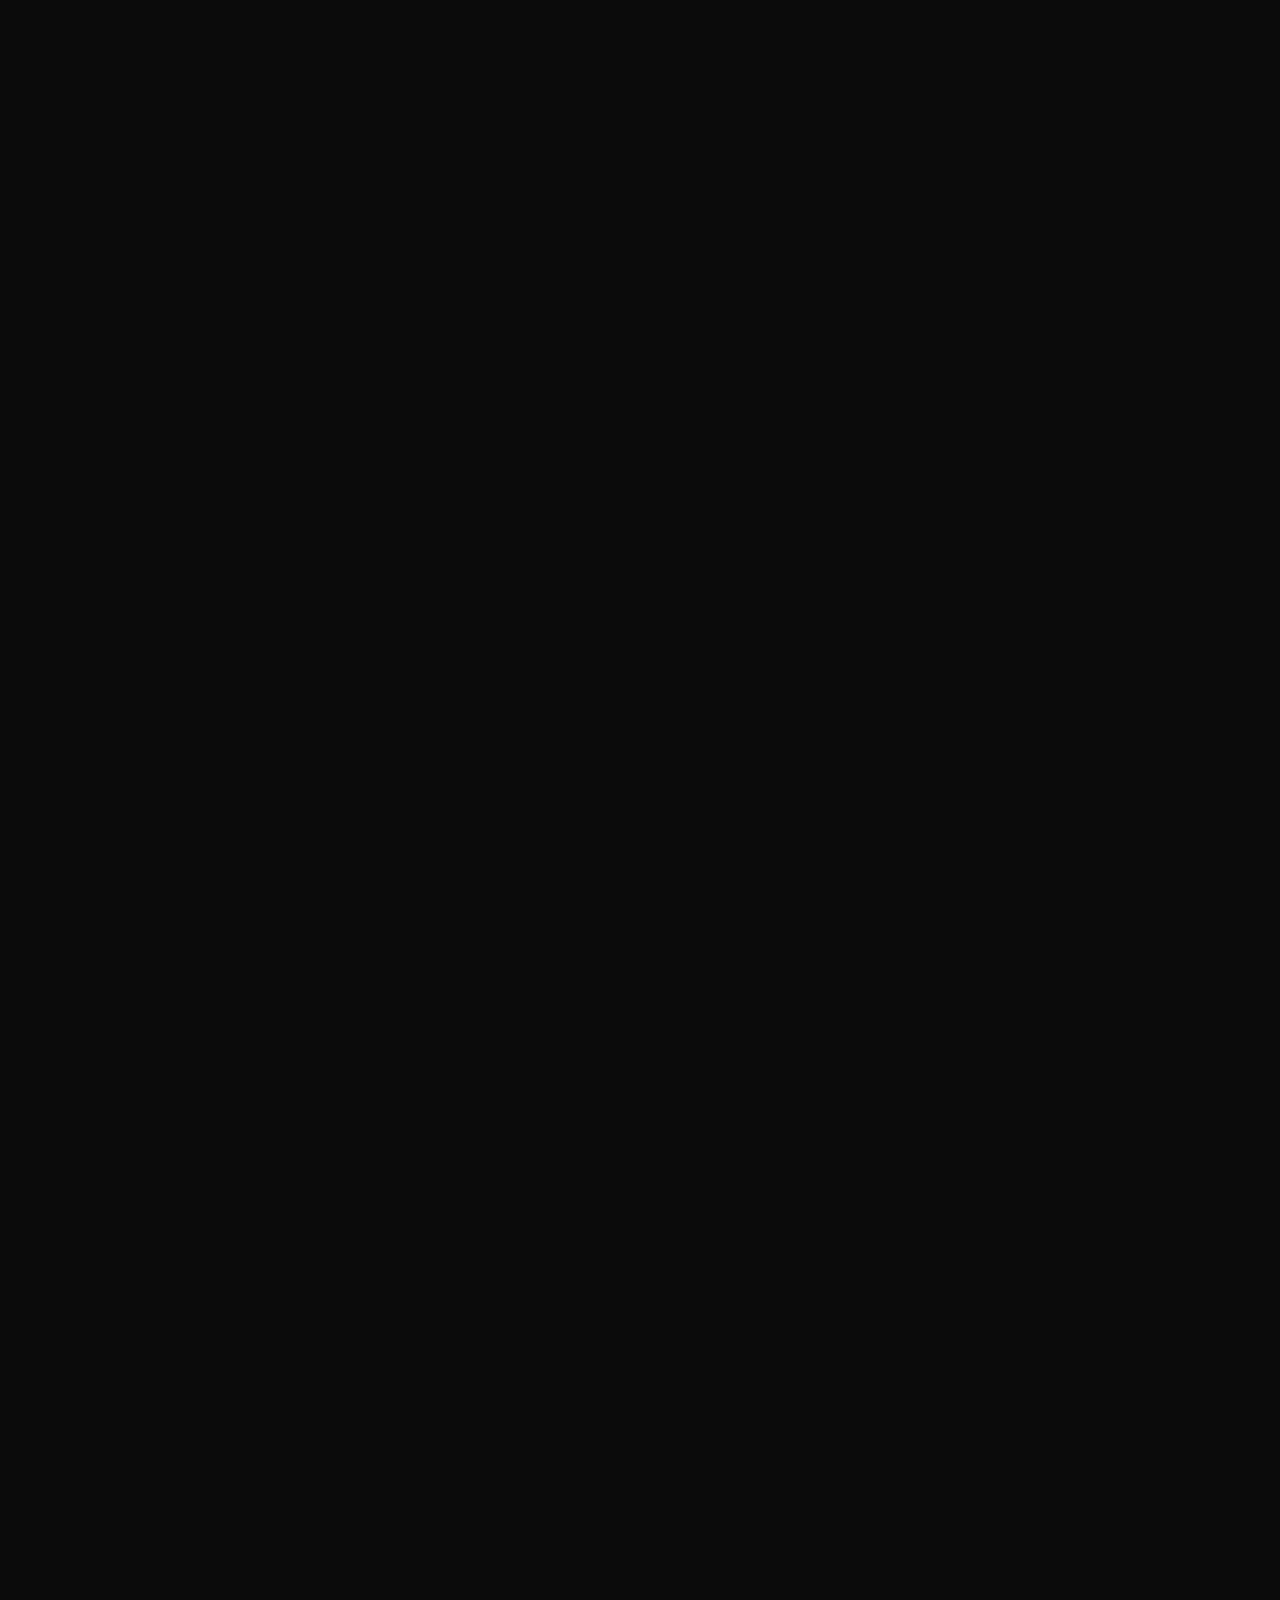
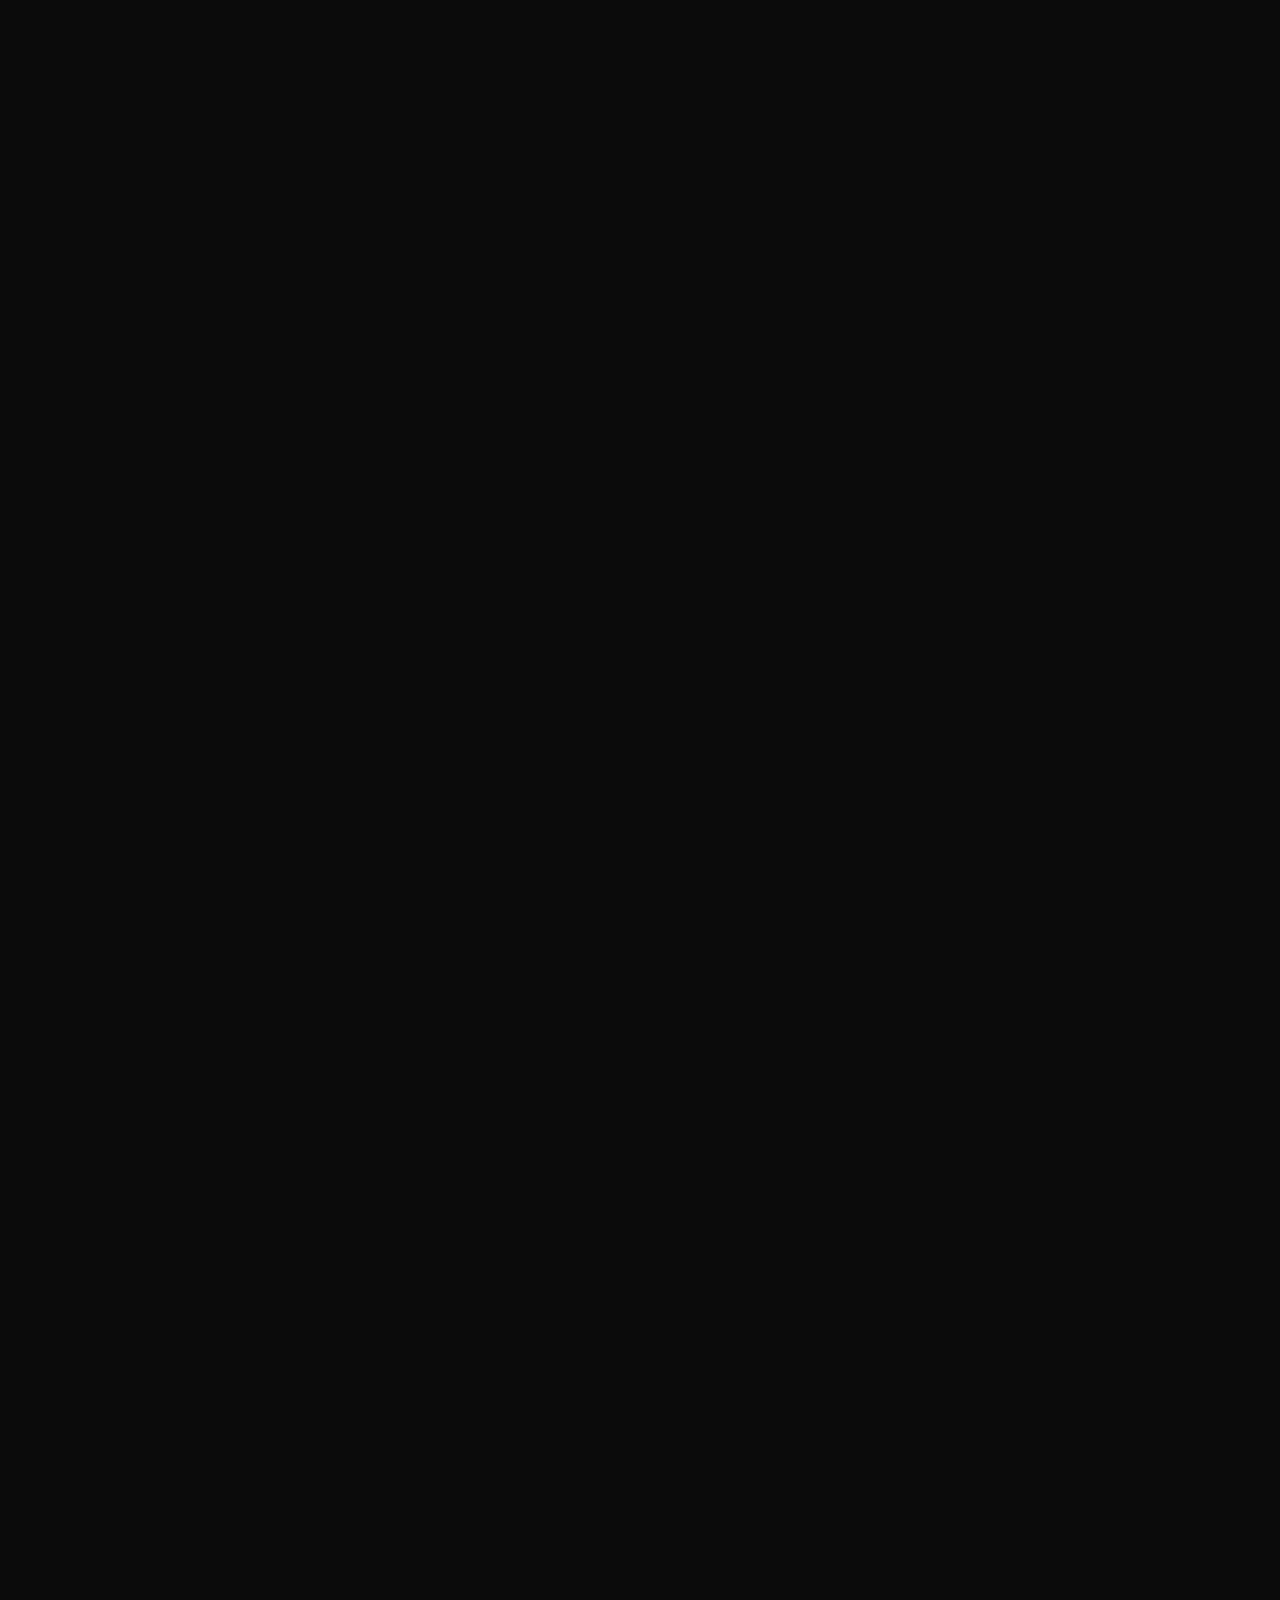
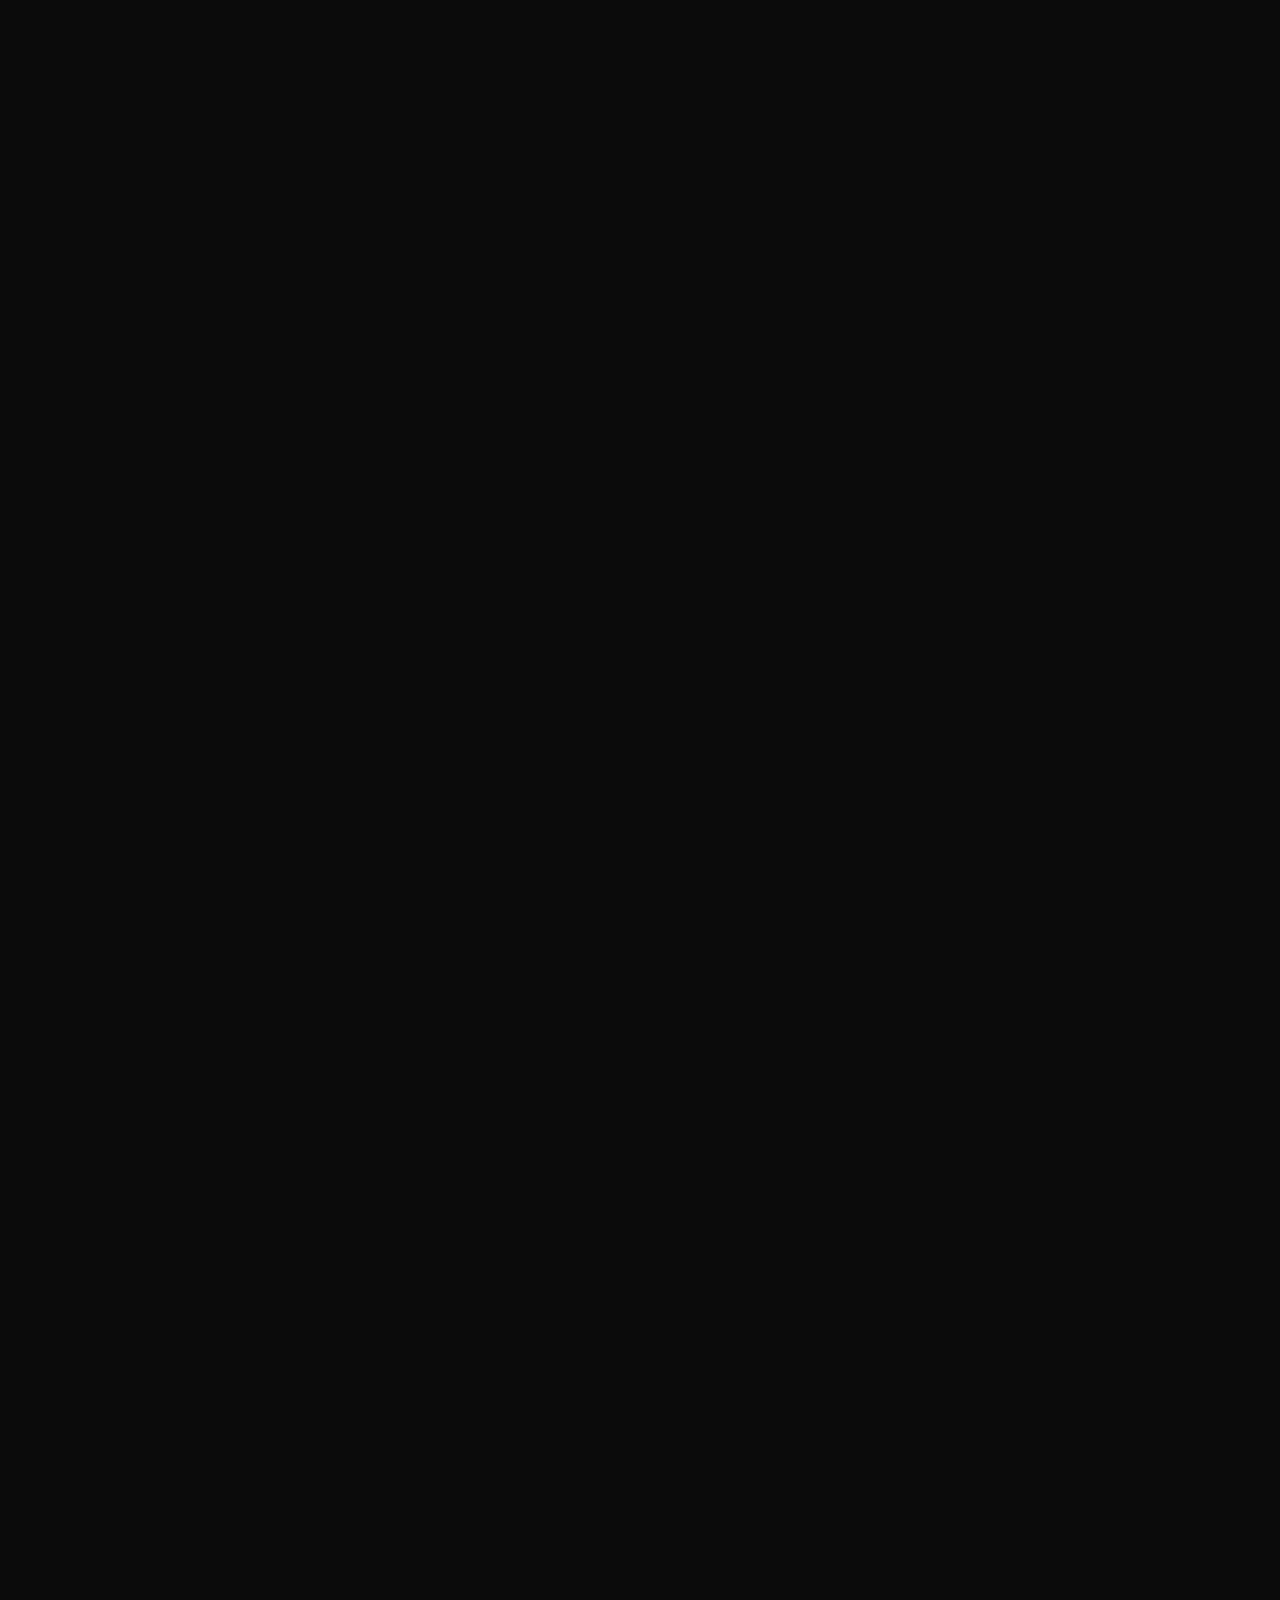
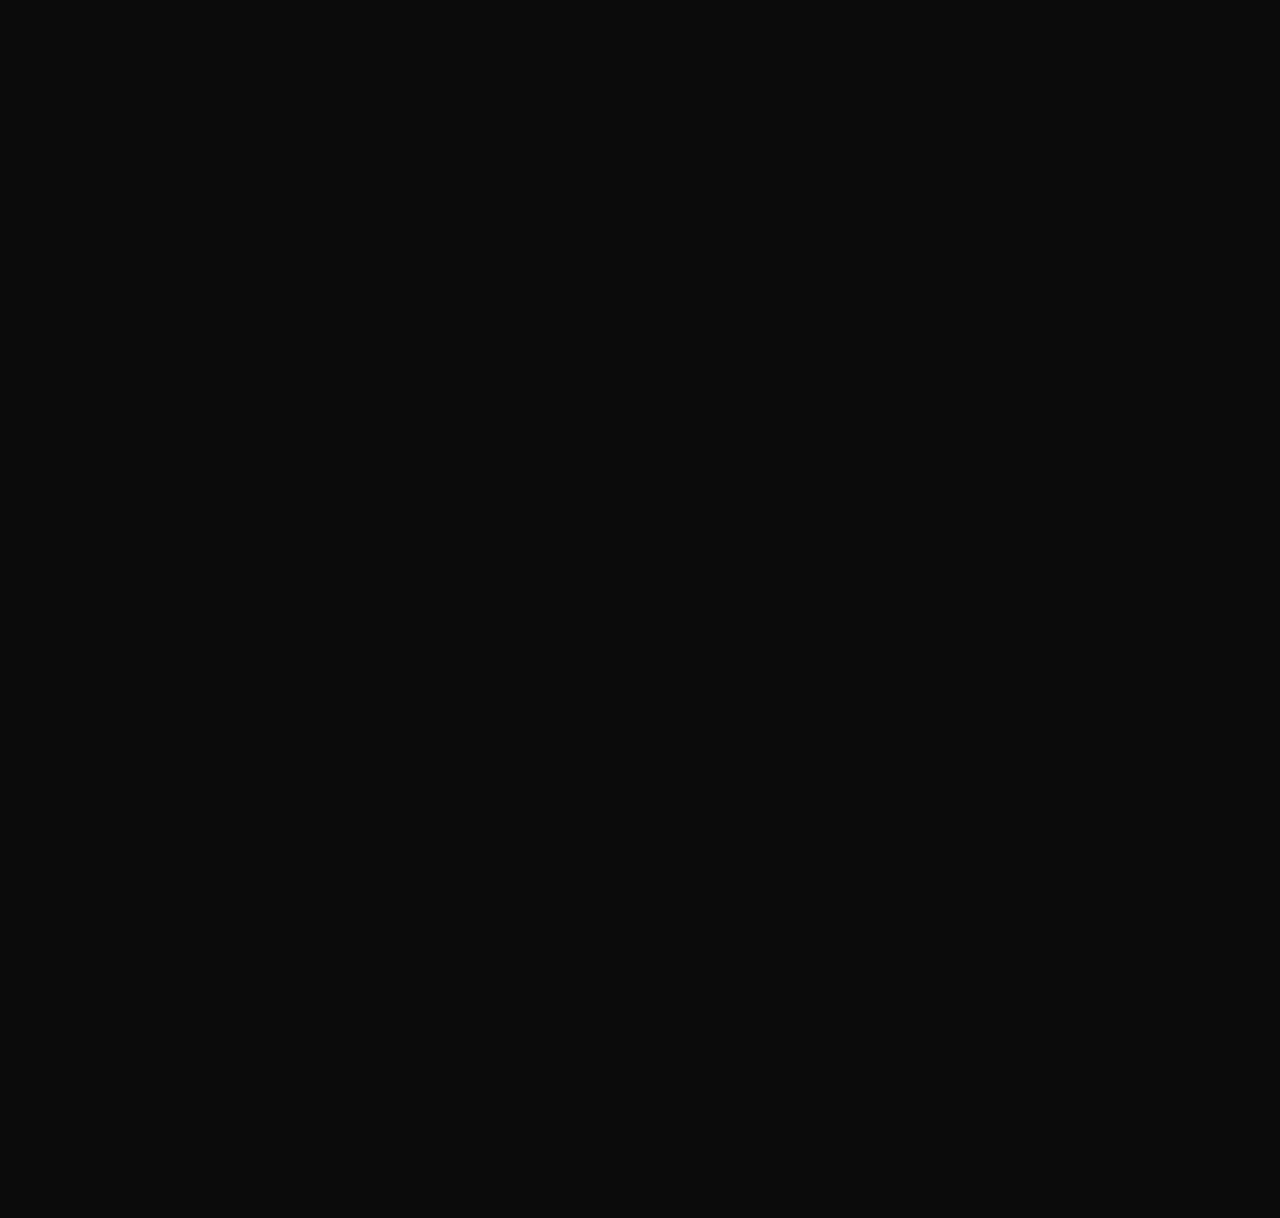
==== commit 17241405: "Modified" ====
--- a/index.html
+++ b/index.html
@@ -7,10 +7,7 @@
   <meta content="Tunde Digital Pro is a professional photographer specializing in Cinematography, Video Content Creation, Pictures and Animations helping small businesses, non-profits, &amp; individuals succeed on the web content" name="description">
   <meta content="Tunde Digital Pro | Professional Photographer" property="og:title">
   <meta content="Tunde Digital Pro is a professional photographer specializing in Cinematography, Video Content Creation, Pictures and Animations helping small businesses, non-profits, &amp; individuals succeed on the web content" property="og:description">
-  <meta content="https://uploads-ssl.webflow.com/60ebc127983d7f86c1175c0a/60ec6b22c7c808c60094d18e_edited-IMG_2012.jpg" property="og:image">
-  <meta content="Darren Harroff | Webflow Expert &amp; Digital Designer" property="twitter:title">
   <meta content="Tunde Digital Pro is a professional photographer specializing in Cinematography, Video Content Creation, Pictures and Animations helping small businesses, non-profits, &amp; individuals succeed on the web content" property="twitter:description">
-  <meta content="https://uploads-ssl.webflow.com/60ebc127983d7f86c1175c0a/60ec6b22c7c808c60094d18e_edited-IMG_2012.jpg" property="twitter:image">
   <meta property="og:type" content="website">
   <meta content="summary_large_image" name="twitter:card">
   <meta content="width=device-width, initial-scale=1" name="viewport">
@@ -138,6 +135,7 @@
       font-size: 17px;
     }
   }
+    
   @keyframes tickerForwards {
     from {transform: translate3d(0%, 0, 0);}
     to {transform: translate3d(-100%, 0, 0);}
@@ -352,8 +350,9 @@
             <div role="listitem" class="service w-dyn-item">
                 <div id="w-node-_01758bed-6d3e-85a3-b81e-5b450a659ff2-fcd0ecac" class="service-content">
                   <h3 class="service_title">Photography</h3>
-                  <p class="section_body small service-desc">Lorem ipsum dolor sit amet, consectetur adipiscing elit, sed do eiusmod tempor incididunt ut labore et dolore magna
-                  aliqua. Ut enim ad minim veniam, quis nostrud exercitation ullamco laboris nisi ut aliquip ex ea commodo consequat.</p>
+                  <p class="section_body small service-desc">Photography with love to capture life's special moments. High-quality moments captured carefully and timeously. Bold and fierce runway shots for the 
+                    perfect cover girl or magazine feature.
+                  </p>
                 </div>
                 <div id="w-node-dd9341d7-13df-2998-3032-e5d9ce9833ab-fcd0ecac" class="service_list w-richtext">
                   <p class="reveal">Portrait Photography</p>
@@ -364,10 +363,8 @@
             <div role="listitem" class="service w-dyn-item">
               <div id="w-node-_01758bed-6d3e-85a3-b81e-5b450a659ff2-fcd0ecac" class="service-content">
                 <h3 class="service_title">Cinematography</h3>
-                <p class="section_body small service-desc">Lorem ipsum dolor sit amet, consectetur adipiscing elit, sed do eiusmod
-                  tempor incididunt ut labore et dolore magna
-                  aliqua. Ut enim ad minim veniam, quis nostrud exercitation ullamco laboris nisi ut aliquip ex ea commodo
-                  consequat.
+                <p class="section_body small service-desc">I'm here to ensure all shots and footage are captured flawlessly - with my team or solo 
+                  in collaboration with yours.
                 </p>
               </div>
               <div id="w-node-dd9341d7-13df-2998-3032-e5d9ce9833ab-fcd0ecac" class="service_list w-richtext">
@@ -379,10 +376,10 @@
             <div role="listitem" class="service w-dyn-item">
               <div id="w-node-_01758bed-6d3e-85a3-b81e-5b450a659ff2-fcd0ecac" class="service-content">
                 <h3 class="service_title">Content Creation</h3>
-                <p class="section_body small service-desc">Lorem ipsum dolor sit amet, consectetur adipiscing elit, sed do eiusmod
-                  tempor incididunt ut labore et dolore magna
-                  aliqua. Ut enim ad minim veniam, quis nostrud exercitation ullamco laboris nisi ut aliquip ex ea commodo
-                  consequat.</p>
+                <p class="section_body small service-desc">
+                  I'm also your guy if you need help developing or editing content for your social platforms. Available to work with both 
+                  individuals and corperations.
+                </p>
               </div>
               <div id="w-node-dd9341d7-13df-2998-3032-e5d9ce9833ab-fcd0ecac" class="service_list w-richtext">
                 <p class="reveal">High Quaility Images</p>
@@ -401,16 +398,17 @@
         <div class="section_content">
           <h2 id="w-node-_23362570-771b-0c45-251f-7b311e606ac7-fcd0ecac" data-w-id="23362570-771b-0c45-251f-7b311e606ac7" style="-webkit-transform:translate3d(0, 1em, 0) scale3d(1, 1, 1) rotateX(0) rotateY(0) rotateZ(0) skew(0, 3deg);-moz-transform:translate3d(0, 1em, 0) scale3d(1, 1, 1) rotateX(0) rotateY(0) rotateZ(0) skew(0, 3deg);-ms-transform:translate3d(0, 1em, 0) scale3d(1, 1, 1) rotateX(0) rotateY(0) rotateZ(0) skew(0, 3deg);transform:translate3d(0, 1em, 0) scale3d(1, 1, 1) rotateX(0) rotateY(0) rotateZ(0) skew(0, 3deg);opacity:0" class="section_heading">A  <em>little</em>  about me.</h2>
           <div class="img-carousel"><img src="images/Harroff3.jpg" loading="lazy" srcset="images/Harroff3-p-1080.jpeg 1080w, images/Harroff3.jpg 1553w" sizes="100vw" alt="" class="img-reveal_img"><img src="images/us.jpeg" loading="lazy" srcset="images/us-p-800.jpeg 800w, images/us-p-1080.jpeg 1080w, images/us.jpeg 1265w" sizes="100vw" alt="" class="img-reveal_img med"><img src="images/edited-IMG_2028.jpg" loading="lazy" srcset="images/edited-IMG_2028-p-1080.jpeg 1080w, images/edited-IMG_2028-p-1600.jpeg 1600w, images/edited-IMG_2028-p-2000.jpeg 2000w, images/edited-IMG_2028-p-2600.jpeg 2600w, images/edited-IMG_2028-p-3200.jpeg 3200w, images/edited-IMG_2028.jpg 6240w" sizes="100vw" alt="" class="img-reveal_img"><img src="images/Team-edited_comped-2.jpg" loading="lazy" srcset="images/Team-edited_comped-2-p-500.jpeg 500w, images/Team-edited_comped-2-p-800.jpeg 800w, images/Team-edited_comped-2-p-1080.jpeg 1080w, images/Team-edited_comped-2.jpg 2200w" sizes="100vw" alt="" class="img-reveal_img wide"><img src="images/guitar.jpg" loading="lazy" srcset="images/guitar-p-500.jpeg 500w, images/guitar-p-800.jpeg 800w, images/guitar-p-1080.jpeg 1080w, images/guitar.jpg 1260w" sizes="100vw" alt="" class="img-reveal_img narrow"></div>
-          <p id="w-node-_98a14f7d-fdb7-2633-ed68-c96352d5cbba-fcd0ecac" class="section_body small about-1">I&#x27;ve been a professional photographer since 2017, Lorem ipsum dolor sit amet, consectetur adipiscing elit, sed do eiusmod tempor incididunt ut labore et dolore magna
-          aliqua. Ut enim ad minim veniam, quis nostrud exercitation ullamco laboris nisi ut aliquip ex ea commodo consequat.</p>
+          <p id="w-node-_98a14f7d-fdb7-2633-ed68-c96352d5cbba-fcd0ecac" class="section_body small about-1">I'm passionate about creating - creating art that is defined by the process. I have spent the past 3 years of my adult life exploring, experimenting and creating visual digital art and capturing memories of my own and those of others, and it still amazes me how natural this all is to me. As I continue
+            to hone my skills, I remain humble yet confident in my ability to collaborate with clients toward the perfect shoot and end-product.
+          </p>
         </div>
     </section> 
     <section id="contact" data-w-id="84d73f91-c445-e47c-c983-947287ca7958" class="section contact wf-section">
       <div class="container footer-content">
         <div class="section_content">
           <p id="w-node-_1b6afe74-1809-997e-3d15-1910ffe34fd9-fcd0ecac" class="section_body footer">Want to work together?</p>
-          <a data-w-id="4d3be258-c948-62e9-1981-57ecc1e276d4" href="mailto:nftunde1@gmail.com" class="email_link w-inline-block">
-            <div class="email_text">hello@tdpvisuals.com</div>
+          <a data-w-id="4d3be258-c948-62e9-1981-57ecc1e276d4" href="mailto:tdpvisuals@gmail.com" class="email_link w-inline-block">
+            <div class="email_text">tdpvisuals@gmail.com</div>
             <div data-w-id="42b2e0fd-8718-41ca-9d57-e342f65f5da0" class="cta-underline"></div>
           </a>
         </div>
--- a/css/template2-33105a.webflow.css
+++ b/css/template2-33105a.webflow.css
@@ -357,27 +357,27 @@
 .hero_heading.heading-1 {
   text-align: center;
   text-shadow: 0 0 4em rgba(0, 0, 0, 0.25);
-  font-size: 16vh;
+  font-size: 15vh;
 }
 
 .hero_heading.heading-2 {
   font-weight: 300;
   text-align: center;
-  font-size: 16vh;
+  font-size: 15vh;
 }
 
 .hero_heading.heading-3 {
   font-family: 'DM Serif Display', sans-serif;
   font-weight: 400;
   text-align: center;
-  font-size: 16vh;
+  font-size: 15vh;
 }
 
 .hero_heading.heading-4 {
   font-family: Roboto, sans-serif;
   font-weight: 300;
   text-align: center;
-  font-size: 16vh;
+  font-size: 15vh;
 }
 
 .hero_heading-wrap {
